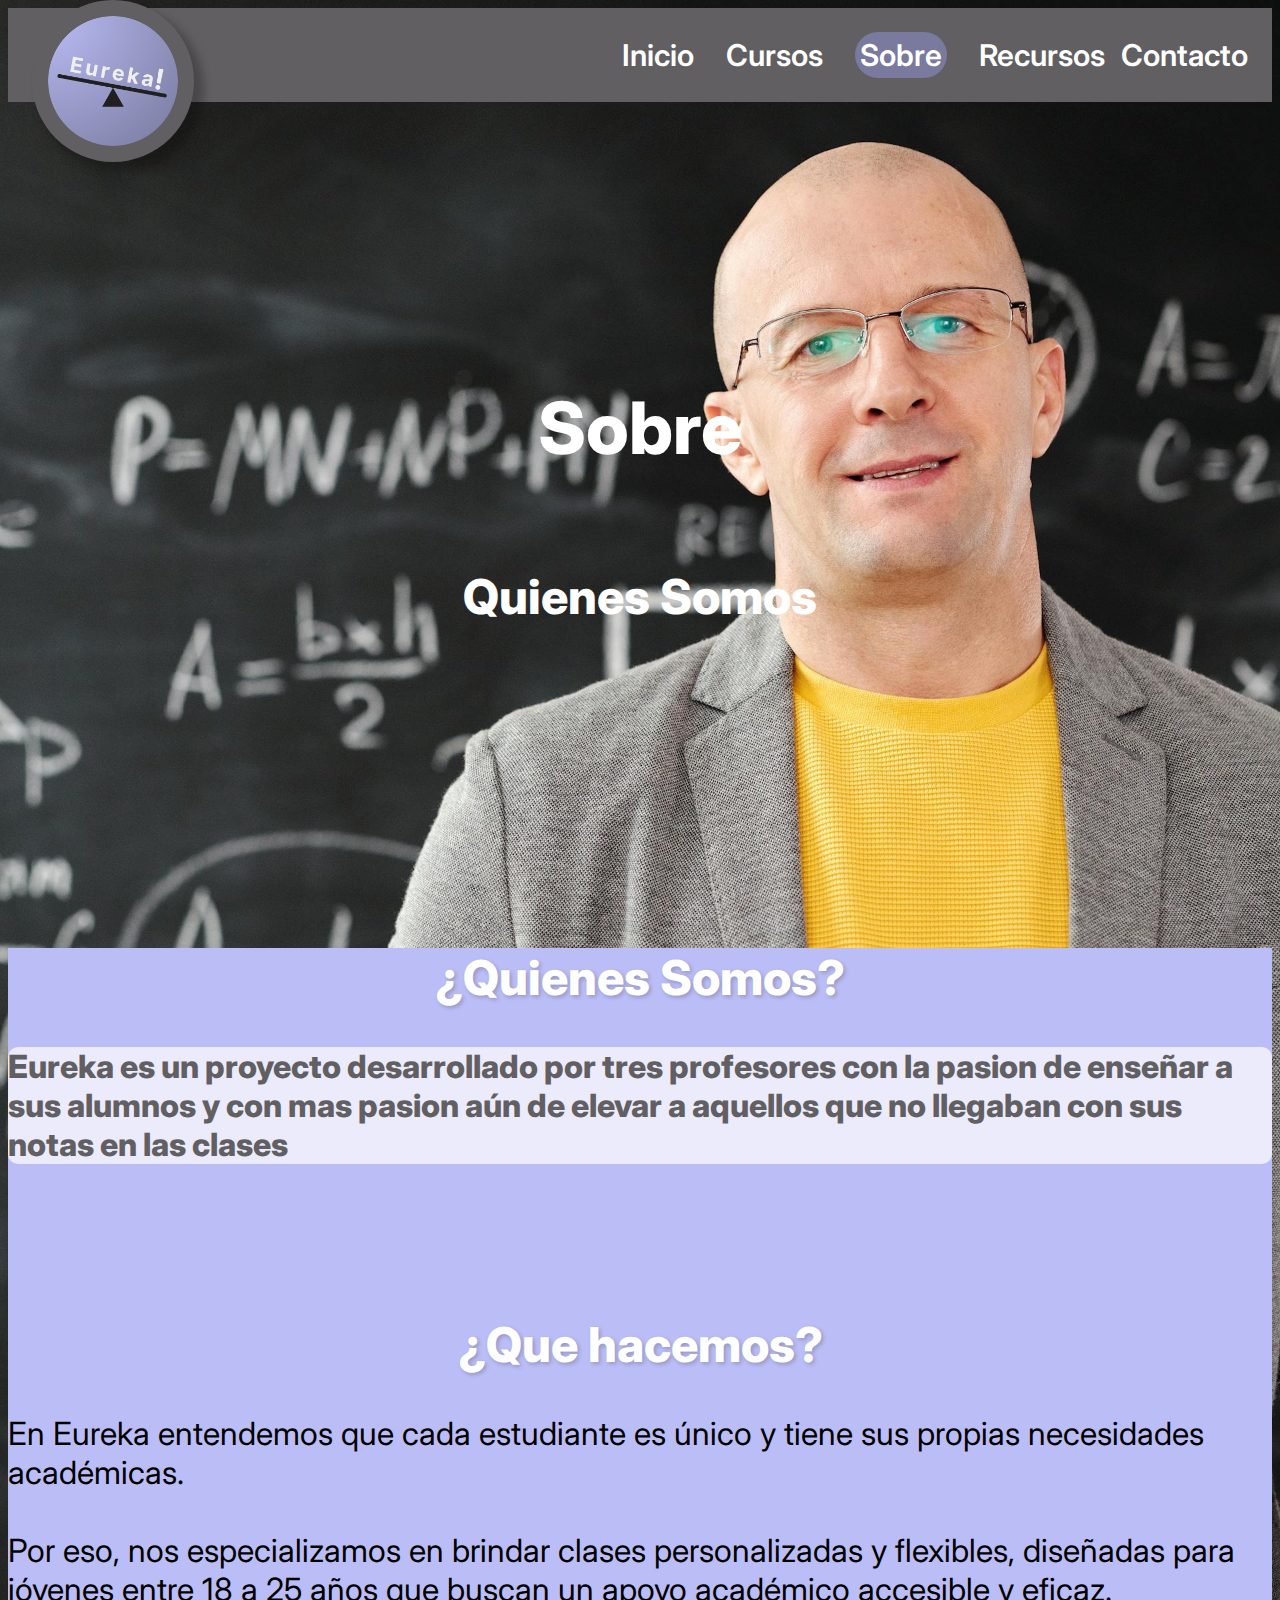
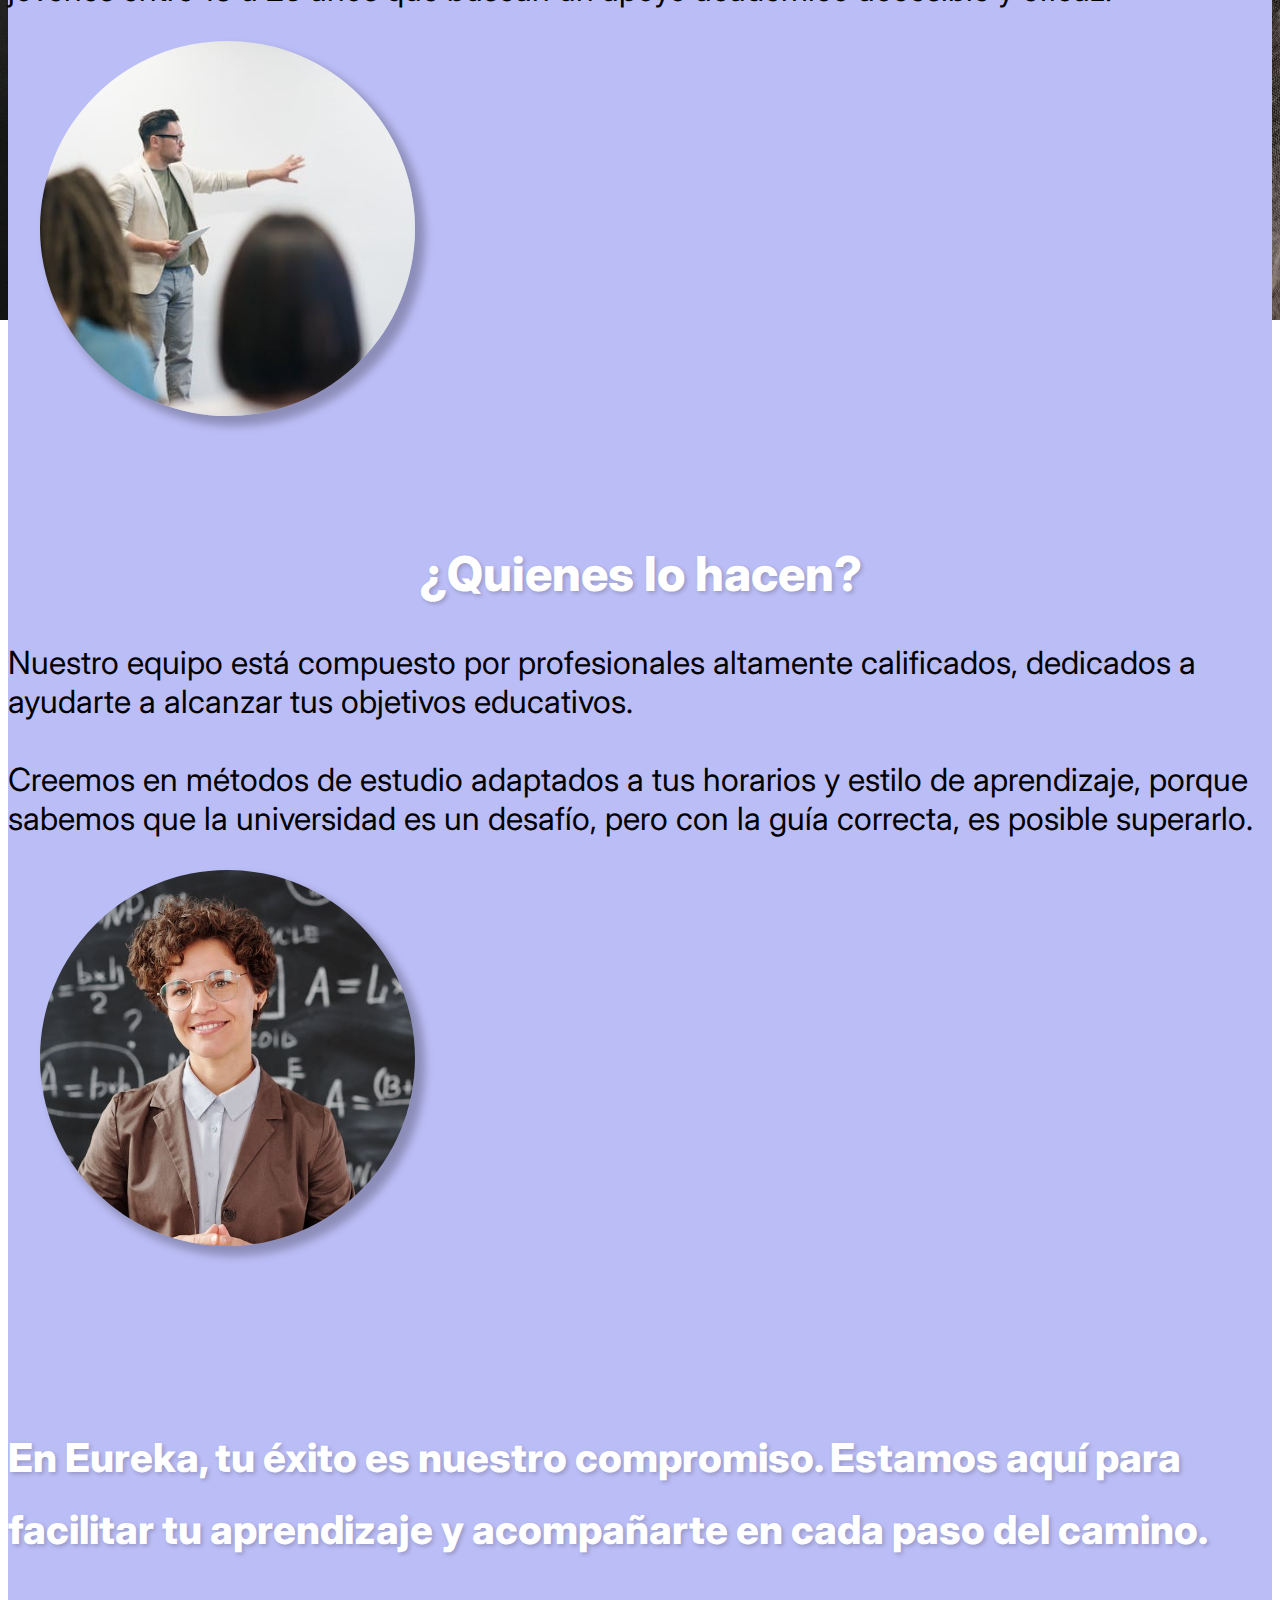
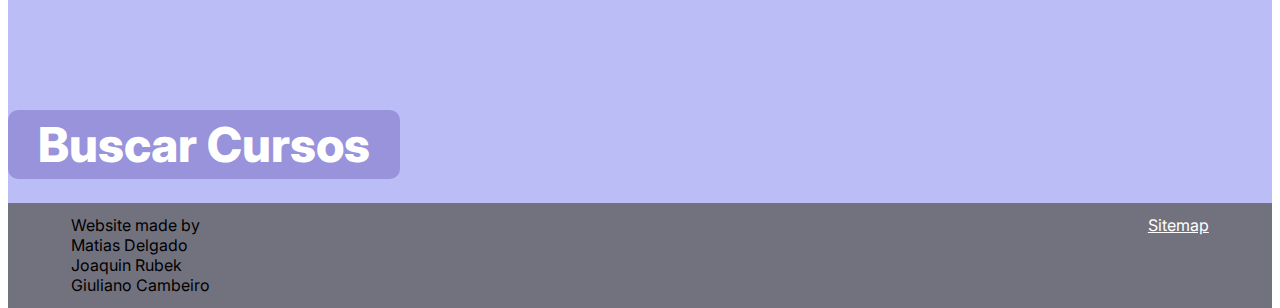
==== pages/about.html @ 0825bab8 "Agregando contenido a About" ====
<!DOCTYPE html>
<html lang="en">
  <head>
    <meta charset="UTF-8" />
    <meta name="viewport" content="width=device-width, initial-scale=1.0" />
    <link rel="icon" href="../assets/images/logo.ico" />
    <link rel="stylesheet" href="../styles/header.css" />
    <link rel="stylesheet" href="../styles/general.css" />
    <link rel="stylesheet" href="../styles/about.css" />
    <link rel="stylesheet" href="../styles/footer.css" />
    <title>Nosotros | Eureka!</title>
  </head>
  <body class="container-general">
    <hgroup class="main-flex">
      <header class="header-mobile">
        <div
          class="collapse header-broad-container"
          id="navbarToggleExternalContent"
        >
          <ul class="header--container">
            <li><a href="../index.html">Inicio</a></li>
            <li><a href="./courses_tutors.html">Cursos</a></li>
            <li><a href="">Sobre</a></li>
            <li><a href="./resources.html">Recursos</a></li>
            <li><a href="./faq_contact.html">Contacto</a></li>
          </ul>
        </div>
        <nav class="navbar navbar-dark">
          <div class="container-fluid header-collapsed-container">
            <button
              class="navbar-toggler"
              type="button"
              data-bs-toggle="collapse"
              data-bs-target="#navbarToggleExternalContent"
              aria-controls="navbarToggleExternalContent"
              aria-expanded="false"
              aria-label="Toggle navigation"
            >
              <span class="navbar-toggler-icon"></span>
            </button>
            <a href="../index.html"
              ><img src="../assets/images/logo.png" alt="logotipo de eureka"
            /></a>
          </div>
        </nav>
      </header>

      <header class="header-desktop">
        <nav class="header-desktop-container">
          <a href="../index.html"
            ><img src="../assets/images/logo.png" alt="logotipo de eureka"
          /></a>

          <ul class="header--container">
            <li><a href="../index.html">Inicio</a></li>
            <li><a href="./courses_tutors.html">Cursos</a></li>
            <li class="active-menu"><a>Sobre</a></li>
            <li><a href="./resources.html">Recursos</a></li>
            <li><a href="./faq_contact.html">Contacto</a></li>
          </ul>
        </nav>
      </header>

      <section>
        <article class="wordings-container">
          <h1>Sobre</h1>
          <h3>Quienes Somos</h3>
        </article>
      </section>
      <div></div>
    </hgroup>

    <main
      id="sobre"
      class="d-flex flex-column align-items-center background-color-primary p-5"
    >
      <section class="w-75">
        <h2 class="wordings-container-main my-4">¿Quienes Somos?</h2>
        <div class="box-color-white p-3 px-5">
          <p>
            Eureka es un proyecto desarrollado por tres profesores con la pasion
            de enseñar a sus alumnos y con mas pasion aún de elevar a aquellos
            que no llegaban con sus notas en las clases
          </p>
        </div>
      </section>
      <section class="w-75">
        <h2 class="wordings-container-main my-4">¿Que hacemos?</h2>
        <div class="d-flex align-items-center">
          <p>
            En Eureka entendemos que cada estudiante es único y tiene sus
            propias necesidades académicas.<br /><br />
            <!-- esto es mala practica pero me duele la cabeza -->
            Por eso, nos especializamos en brindar clases personalizadas y
            flexibles, diseñadas para jóvenes entre 18 a 25 años que buscan un
            apoyo académico accesible y eficaz.
          </p>
          <img
            src="../assets/images/about/about-1.jpg"
            alt="Profesor enseñando"
          />
        </div>
      </section>
      <section class="w-75">
        <h2 class="wordings-container-main mb-4">¿Quienes lo hacen?</h2>
        <div class="d-flex align-items-center flex-row-reverse">
          <p class="text-end">
            Nuestro equipo está compuesto por profesionales altamente
            calificados, dedicados a ayudarte a alcanzar tus objetivos
            educativos.<br /><br />Creemos en métodos de estudio adaptados a tus
            <!-- esto es mala practica pero me duele la cabeza -->
            horarios y estilo de aprendizaje, porque sabemos que la universidad
            es un desafío, pero con la guía correcta, es posible superarlo.
          </p>
          <img
            src="../assets/images/about/about-2.jpg"
            alt="Profesora sonriendo"
          />
        </div>
      </section>
      <section id="closing-remarks" class="w-75 my-5 text-center">
        <p>
          En Eureka, tu éxito es nuestro compromiso. Estamos aquí para facilitar
          tu aprendizaje y acompañarte en cada paso del camino.
        </p>
      </section>

      <button>Buscar Cursos</button>
    </main>

    <footer class="footer-color">
      <div>
        <p>Website made by</p>
        <p>Matias Delgado</p>
        <p>Joaquin Rubek</p>
        <p>Giuliano Cambeiro</p>
      </div>
      <a href="./sitemap.html">Sitemap</a>
    </footer>
    <link
      href="https://cdn.jsdelivr.net/npm/bootstrap@5.0.2/dist/css/bootstrap.min.css"
      rel="stylesheet"
      integrity="sha384-EVSTQN3/azprG1Anm3QDgpJLIm9Nao0Yz1ztcQTwFspd3yD65VohhpuuCOmLASjC"
      crossorigin="anonymous"
    />
    <script
      src="https://cdn.jsdelivr.net/npm/bootstrap@5.0.2/dist/js/bootstrap.bundle.min.js"
      integrity="sha384-MrcW6ZMFYlzcLA8Nl+NtUVF0sA7MsXsP1UyJoMp4YLEuNSfAP+JcXn/tWtIaxVXM"
      crossorigin="anonymous"
    ></script>
  </body>
</html>
---- styles/header.css ----
.header-mobile {
  width: 100%;
  background-color: #625f63;
}

.header-desktop {
  width: 100%;
  display: none;
  background-color: #625f63;
}

.header-collapsed-container {
  display: flex;
  flex-direction: row-reverse;
  padding: 0 !important;
  margin: 0 !important;
}

.header-collapsed-container img {
  width: clamp(80px, 10%, 140px);
  position: absolute;
  top: 0;
  left: 0;
  padding: 0.5rem;
  border-radius: 100%;
  background-color: #625f63;
}

.header-broad-container {
  background-color: #625f63;
  padding: 16px;
}

.header-broad-container ul {
  display: flex;
  flex-direction: column;
  text-decoration: none;
  font-weight: 600;
  font-size: 16px;
  list-style-type: none;
}

.header--container li {
  list-style-type: none;
  margin: 4px 0;
}

.header--container a {
  text-decoration: none;
  color: #fff;
}

.navbar {
  background-color: #625f63;
  padding: 0 !important;
}

.navbar-dark .navbar-toggler-icon {
  height: 50px;
}

.navbar-dark .navbar-toggler {
  border: none !important;
}

@media only screen and (min-width: 950px) {
  .header-mobile {
    display: none;
  }

  .header-desktop {
    display: flex;
  }

  .header-desktop-container {
    display: flex;
    flex-direction: row;
    justify-content: flex-end;
    width: 100%;
    padding: 1.5rem;
  }

  .header-desktop-container img {
    width: clamp(130px, 10%, 140px);
    position: absolute;
    top: 0;
    left: 0;
    padding: 1rem;
    border-radius: 100%;
    background-color: #625f63;
  }

  .header--container {
    display: flex;
    flex-direction: row;
    font-size: 30px;
    align-items: center;
    padding: 0;
    margin: 0;
  }

  .header--container li {
    margin: 0 16px;
    font-weight: 600;
  }
  .header--container li:last-child {
    margin: 0;
  }

  .active-menu {
    background-color: #797a9e;
    padding: 5px;
    border-radius: 50px;
  }
}
---- styles/general.css ----
@font-face {
  font-family: "Inter";
  src: url(../assets/fonts/inter-variable.ttf);
}
@font-face {
  font-family: "Inter";
  font-style: italic;
  src: url(../assets/fonts/inter-italic-variable.ttf);
}
@font-face {
  font-family: "Inter Tight";
  src: url(../assets/fonts/interTight-variable.ttf);
}
@font-face {
  font-family: "Inter Tight";
  font-style: italic;
  src: url(../assets/fonts/interTight-italic-variable.ttf);
}

* {
  font-family: "Inter" !important;
}

.background-color-primary {
  background-color: #bbbdf6;
}

.main-flex {
  display: flex;
  flex-direction: column;
  align-items: center;
  height: 100vh;
  justify-content: space-between;
}

.container-general {
  height: 100vh;
  background-size: cover;
  background-position: center;
  background-repeat: no-repeat;
}

.container-flex {
  display: flex;
  flex-direction: column;
  justify-content: center;
  align-items: center;
}

.container-flex-padded {
  display: flex;
  flex-direction: column;
  padding: 3% 5%;
}
.flex-center {
  align-self: center;
}

.wordings-container,
.wordings-container-main {
  color: #fff;
  display: flex;
  flex-direction: column;
  justify-content: center;
  align-items: center;
  font-weight: 800 !important;
}

.wordings-container-main {
  text-shadow: 2px 2px 4px rgba(0, 0, 0, 0.2);
}

.wordings-container h1 {
  font-weight: 800;
  font-size: 72px;
}

.wordings-container h3 {
  text-align: center;
  font-weight: 800;
  font-size: 48px;
}
---- styles/about.css ----
body {
  font-family: "Inter";
}

#sobre {
  font-size: 2rem;
}
#sobre .wordings-container-main {
  font-size: 3rem;
}

.container-general {
  background-image: url(../assets/images/about.jpg);
  background-position: inherit;
}

.box-color-white {
  color: #625f63;
  background-color: #ebebfc;
  border-radius: 10px;
  font-weight: 800;
}

img {
  width: 375px;
  margin: 0 2rem;
  border-radius: 1000px;
  box-shadow: inset 20px 20px 30px 10px rgba(255, 255, 255, 0.2);
  box-shadow: 8px 8px 8px 2px rgba(0, 0, 0, 0.25);
}

#closing-remarks {
  color: #fff;
  padding-top: 3rem;
  font-size: 2.5rem;
  line-height: 1.8;
  font-weight: 800;
  text-shadow: 2px 2px 4px rgba(0, 0, 0, 0.2);
}

#sobre button {
  margin: 24px 0px;
  font-weight: 800;
  padding: 5%;
  background-color: #9893da;
  border: none;
  font-size: 48px;
  padding: 5px 30px;
  color: #fff;
  border-radius: 10px;
}

main section {
  padding-bottom: 5rem;
}
---- styles/footer.css ----
footer {
  display: flex;
  position: static;
  padding: 1% 5%;
  justify-content: space-between;
  bottom: 0;
}

footer p {
  margin: 0;
  padding: 0;
}

footer a {
  color: #fff;
}

.footer-color {
  background-color: #72727e;
}
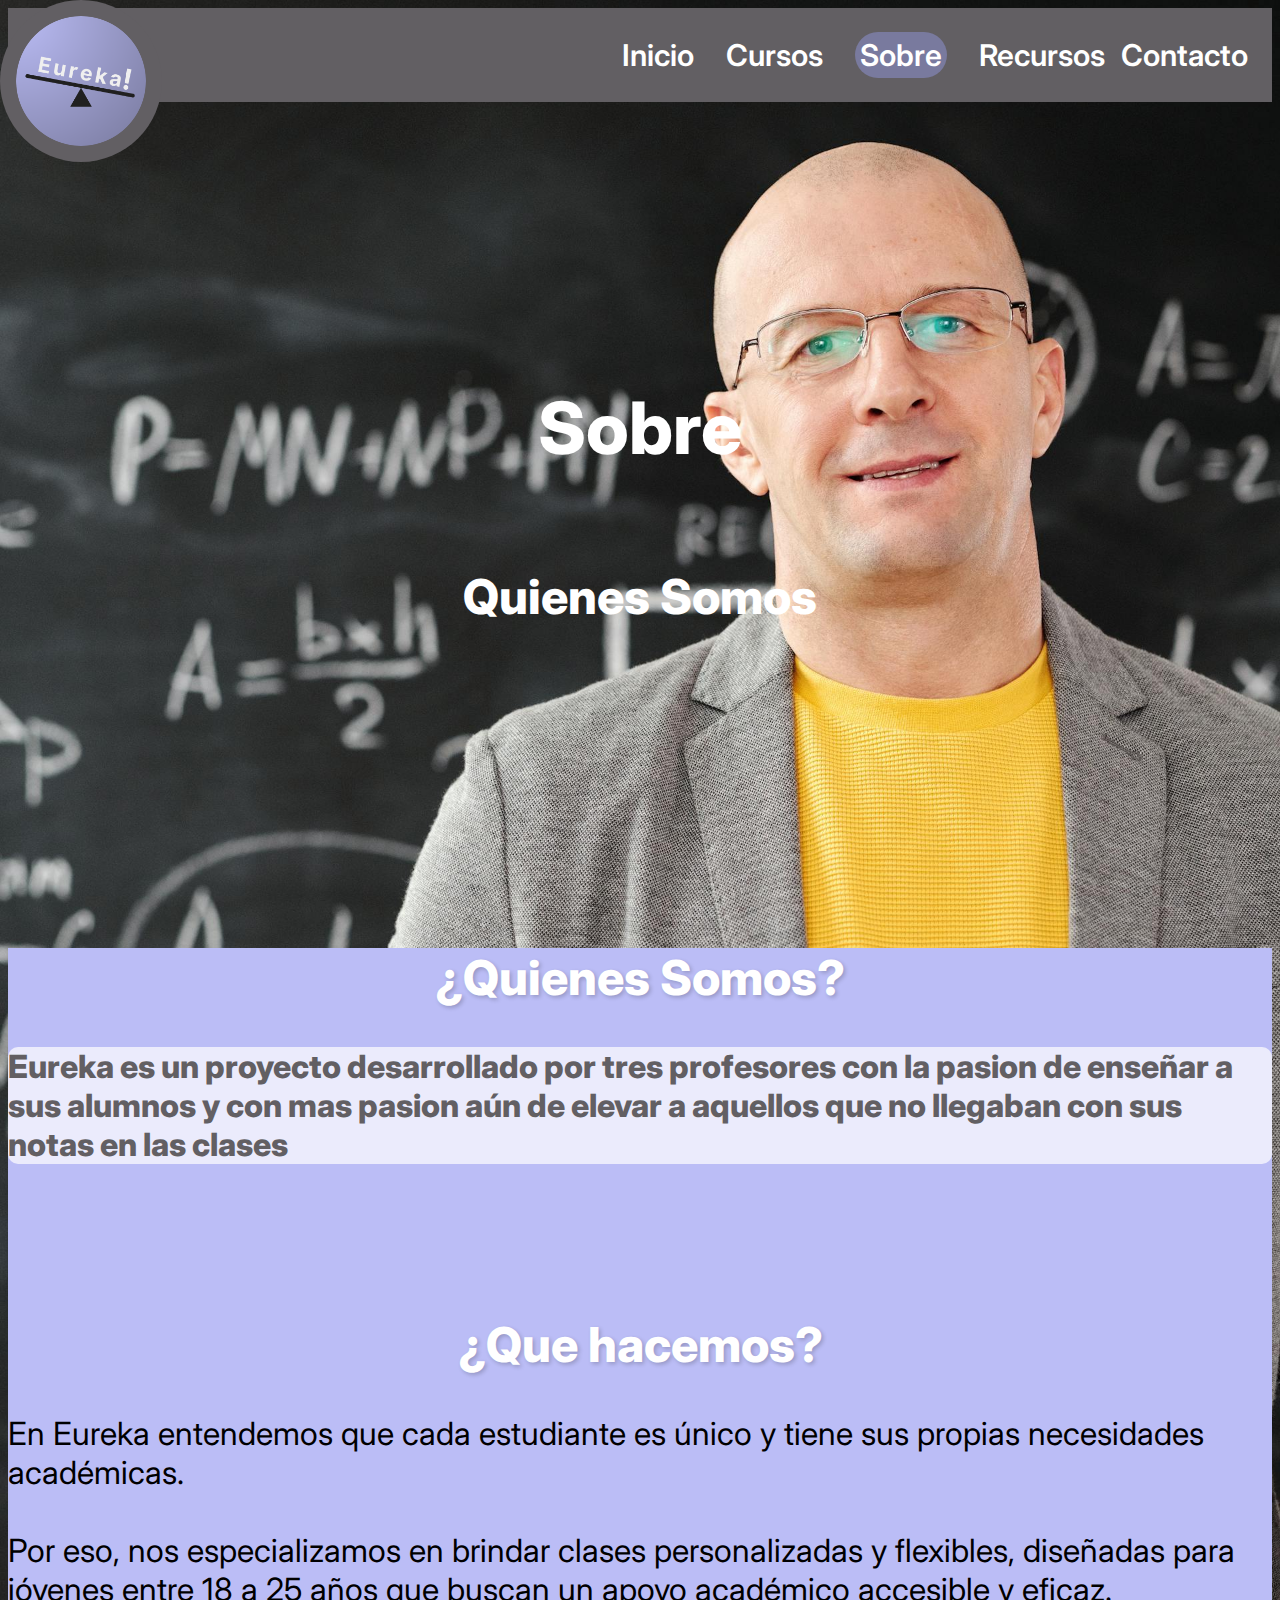
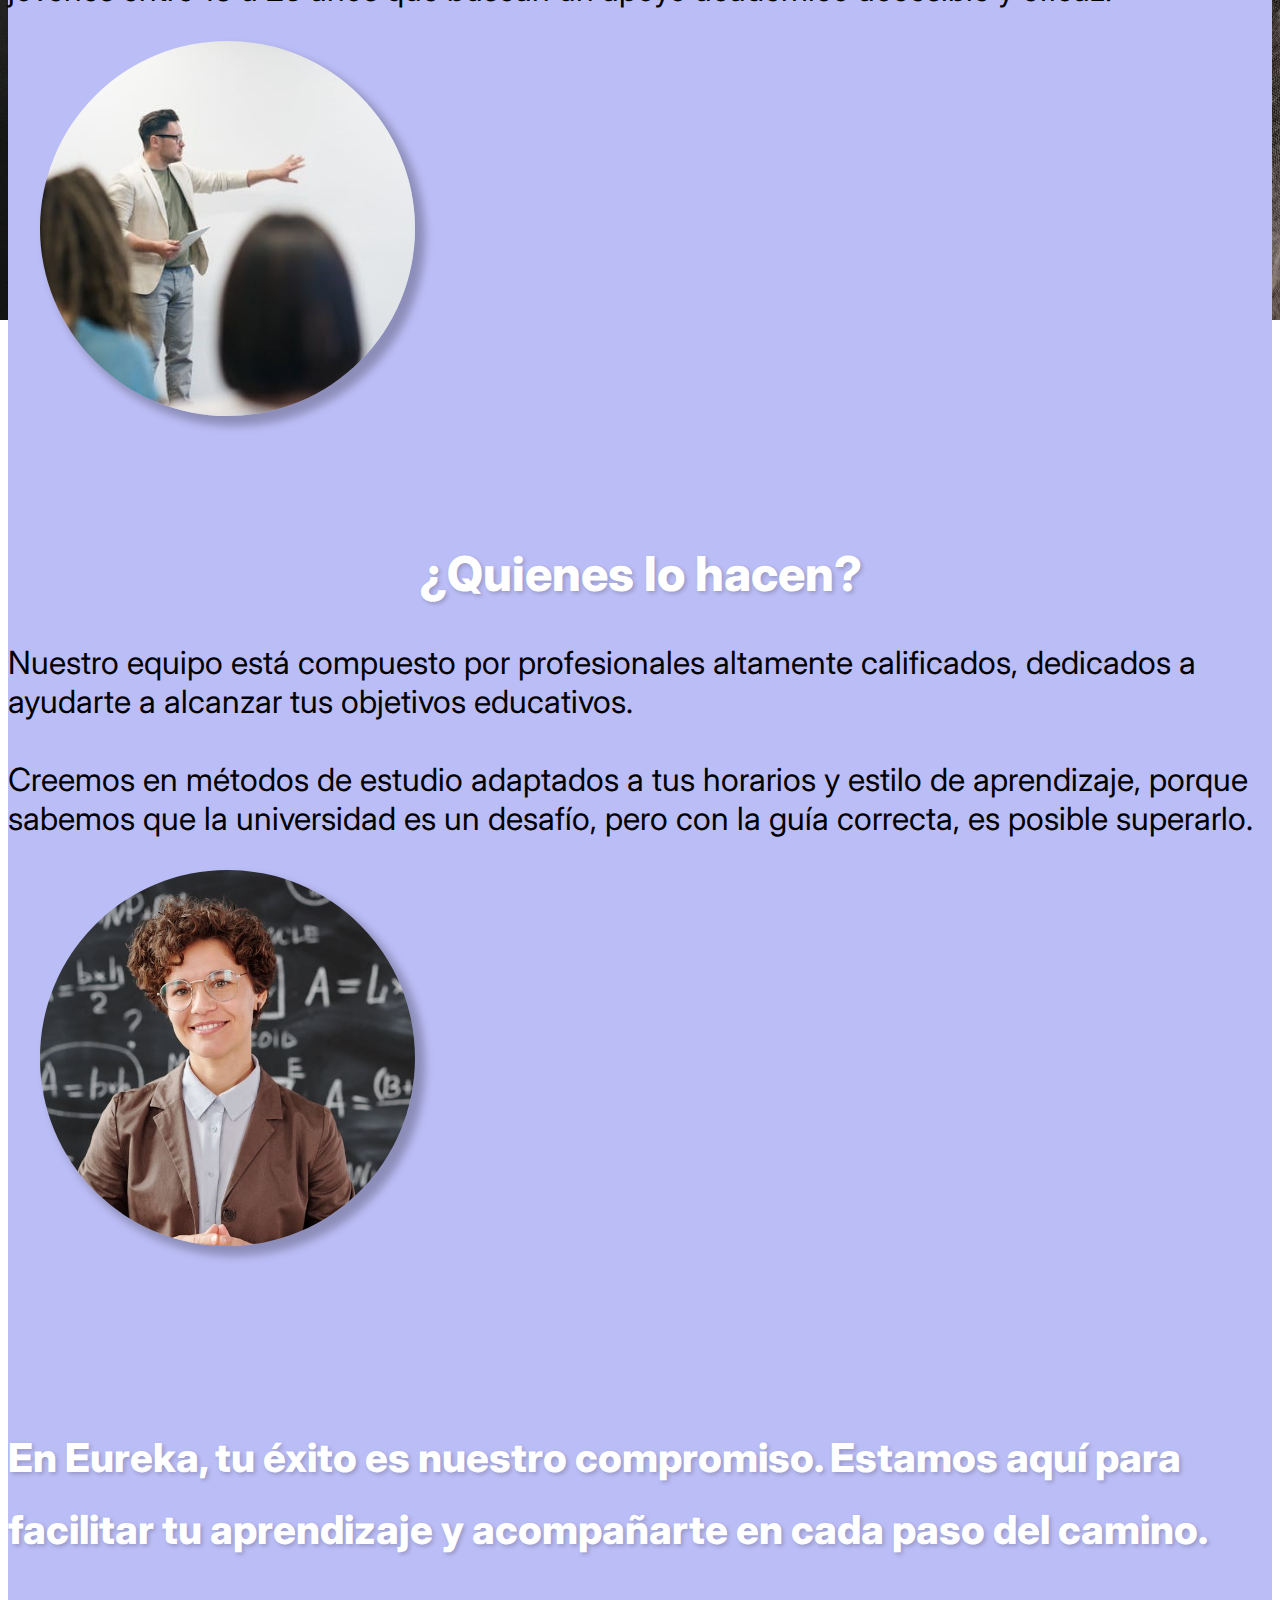
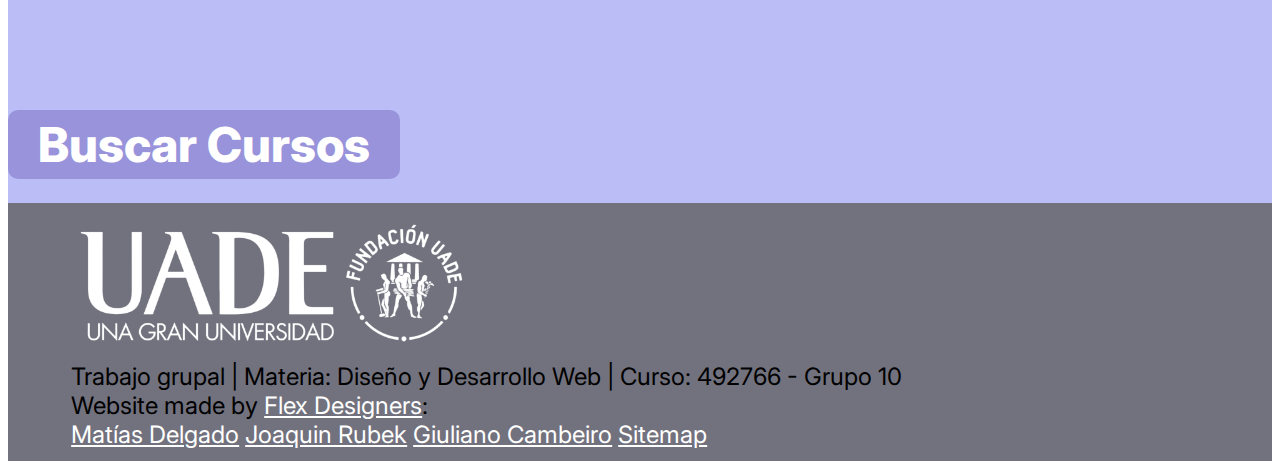
==== commit 237bd8a9: "Creando footer nuevo" ====
--- a/pages/about.html
+++ b/pages/about.html
@@ -129,14 +129,42 @@
     </main>
 
     <footer class="footer-color">
-      <div>
-        <p>Website made by</p>
-        <p>Matias Delgado</p>
-        <p>Joaquin Rubek</p>
-        <p>Giuliano Cambeiro</p>
+      <div class="w-100">
+        <div class="d-flex justify-content-between">
+          <img
+            src="../assets/images/logo-uade.png"
+            alt="Logo de Universidad Argentina de la Empresa"
+          />
+          <p>
+            Trabajo grupal | Materia: Diseño y Desarrollo Web | Curso: 492766 -
+            Grupo 10
+          </p>
+        </div>
+        <div class="d-flex justify-content-between">
+          <p>
+            Website made by
+            <a
+              href="https://mdelgadouade.github.io/DyDWeb_grupo10_servicios-profesionales/"
+              target="_blank"
+              >Flex Designers</a
+            >:
+          </p>
+          <a
+            href="https://mdelgadouade.github.io/SitioPortfolio/"
+            target="_blank"
+            >Matías Delgado</a
+          >
+          <a href="https://joacoru.github.io/tpo2/" target="_blank"
+            >Joaquin Rubek</a
+          >
+          <a href="https://giuliano-camb.github.io/Portfolio--/" target="_blank"
+            >Giuliano Cambeiro</a
+          >
+          <a href="./sitemap.html">Sitemap</a>
+        </div>
       </div>
-      <a href="./sitemap.html">Sitemap</a>
     </footer>
+
     <link
       href="https://cdn.jsdelivr.net/npm/bootstrap@5.0.2/dist/css/bootstrap.min.css"
       rel="stylesheet"
--- a/styles/about.css
+++ b/styles/about.css
@@ -21,7 +21,7 @@
   font-weight: 800;
 }
 
-img {
+#sobre img {
   width: 375px;
   margin: 0 2rem;
   border-radius: 1000px;
--- a/styles/footer.css
+++ b/styles/footer.css
@@ -1,11 +1,14 @@
 footer {
+  font-size: 1.5rem;
   display: flex;
   position: static;
   padding: 1% 5%;
   justify-content: space-between;
   bottom: 0;
 }
-
+footer img {
+  width: 400px;
+}
 footer p {
   margin: 0;
   padding: 0;
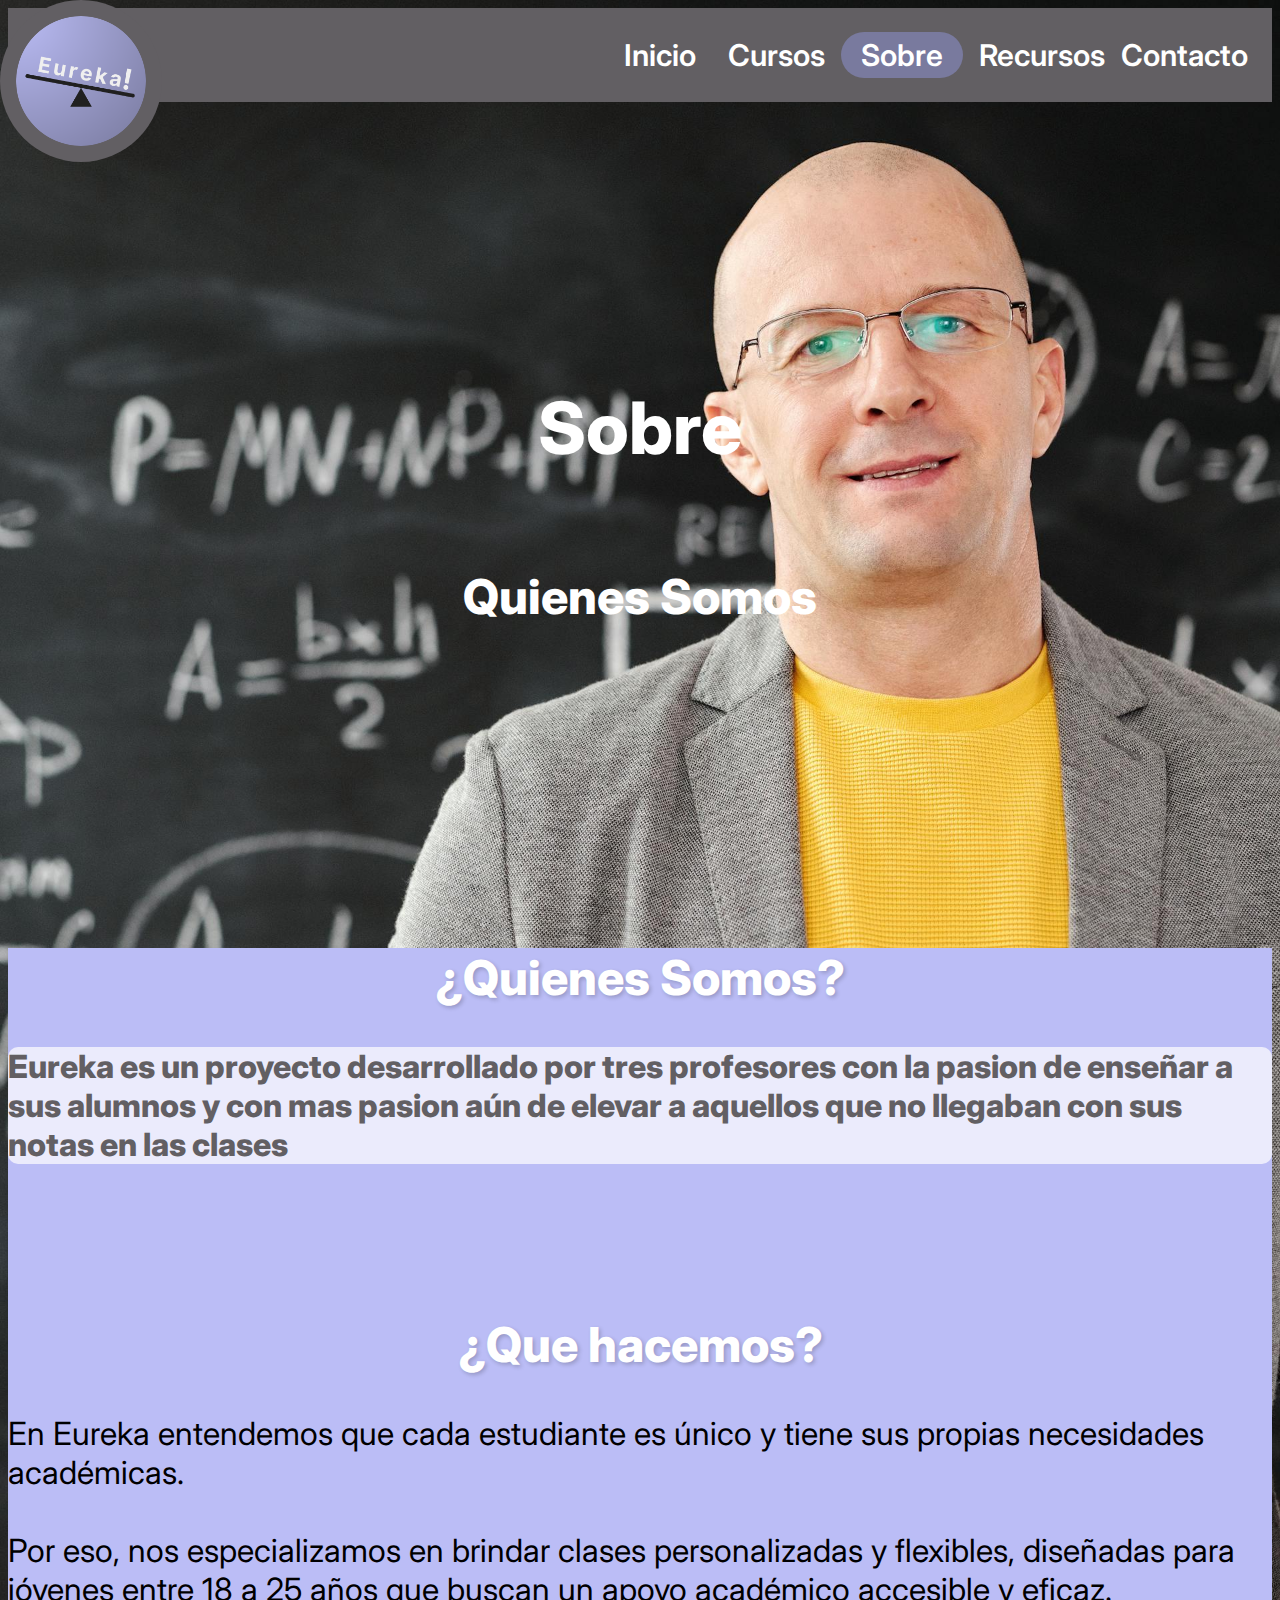
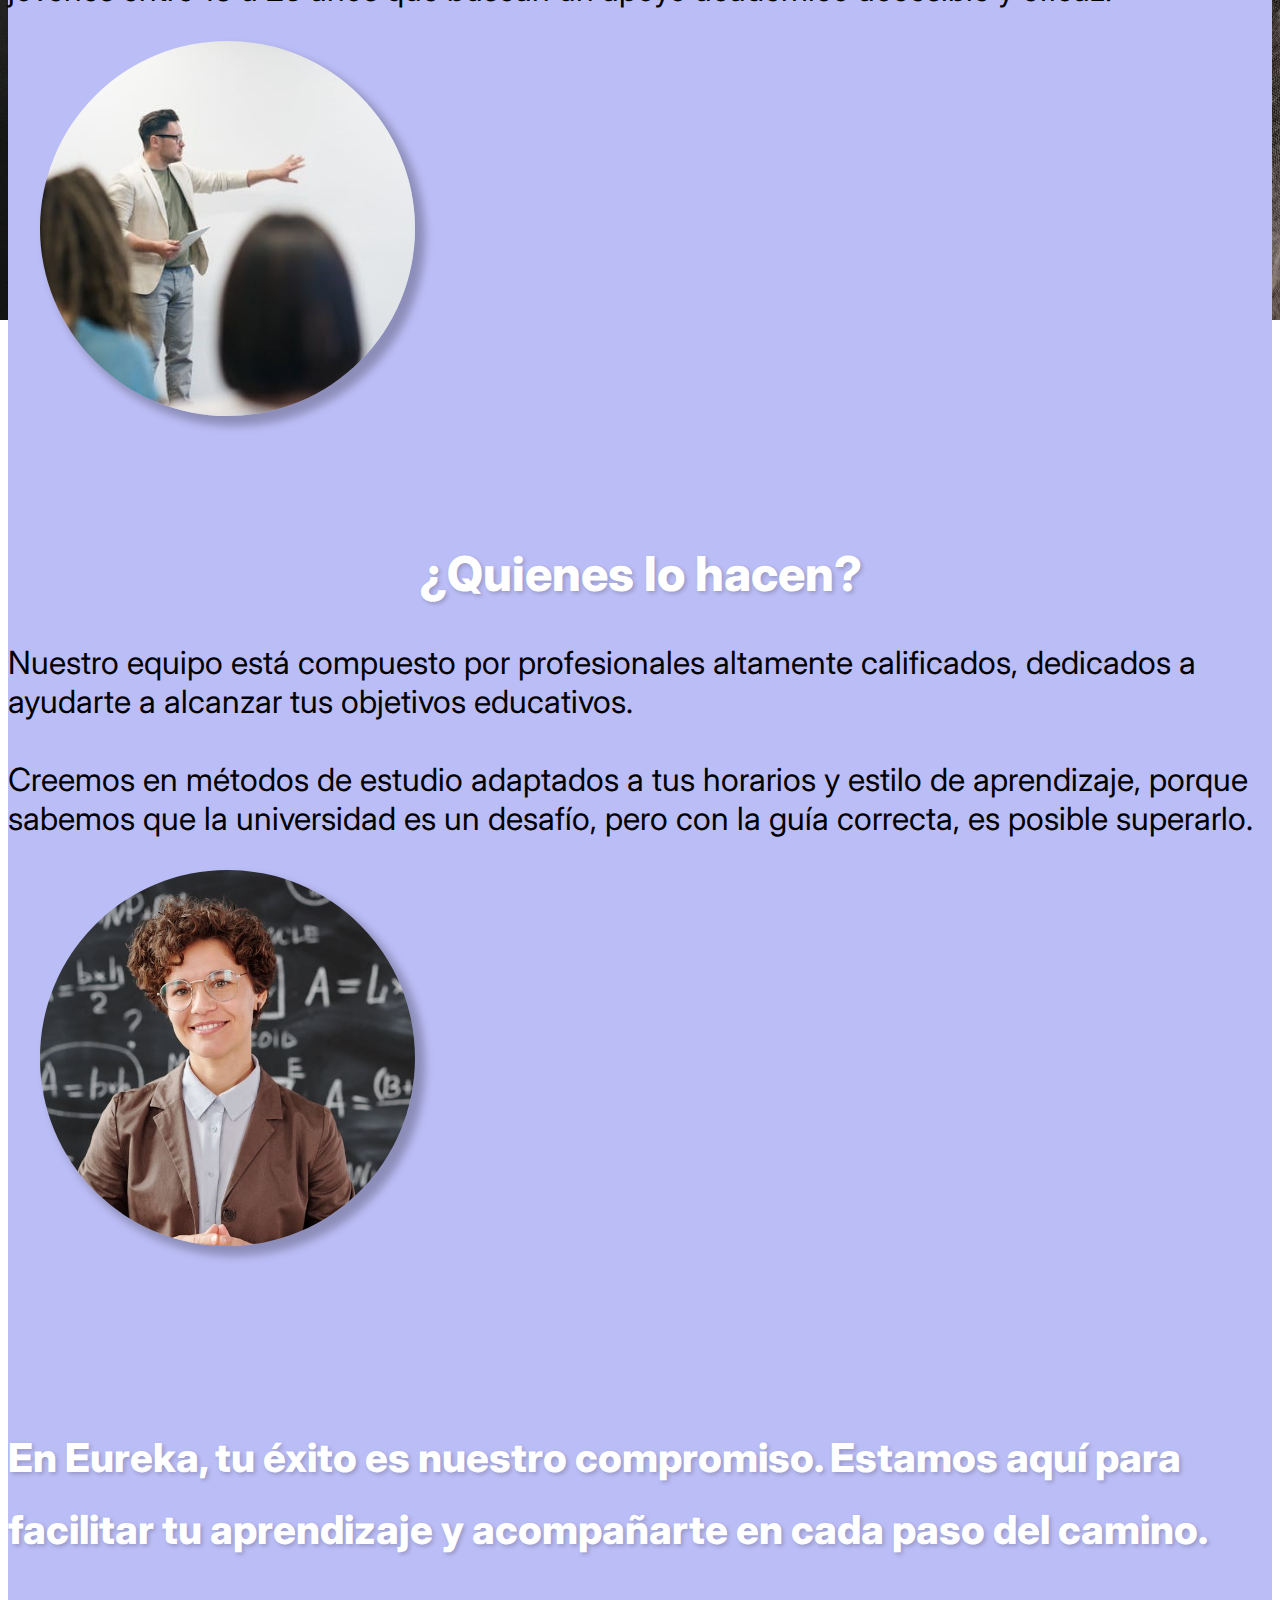
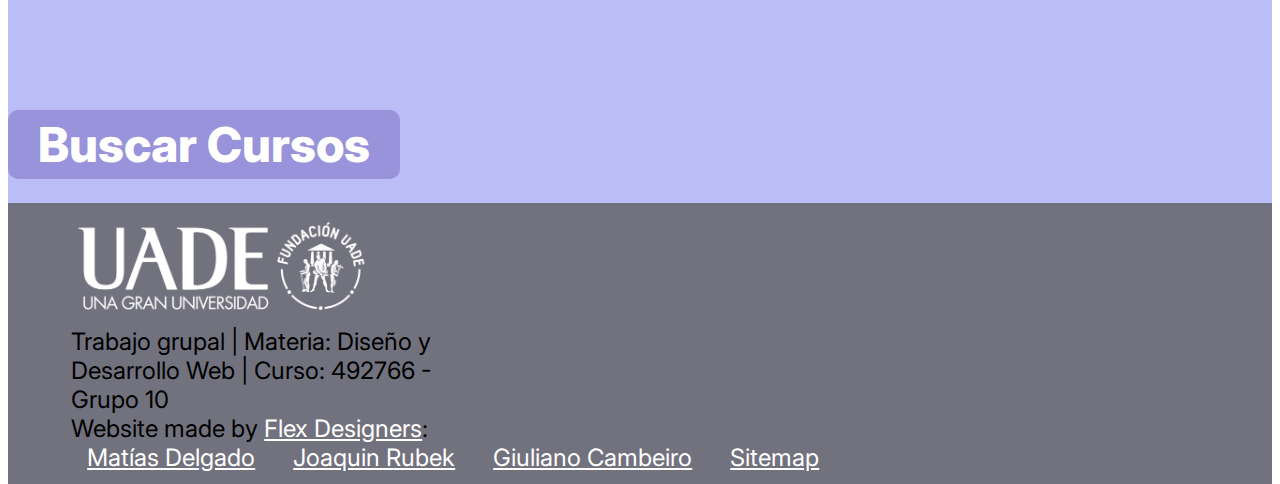
==== commit 1d6b7139: "Modificado los footer para que sean responsive, modificado index para mejorar responsiveness, ajusta" ====
--- a/pages/about.html
+++ b/pages/about.html
@@ -130,7 +130,7 @@
 
     <footer class="footer-color">
       <div class="w-100">
-        <div class="d-flex justify-content-between">
+        <div class="d-flex flex-wrap justify-content-between">
           <img
             src="../assets/images/logo-uade.png"
             alt="Logo de Universidad Argentina de la Empresa"
@@ -140,7 +140,7 @@
             Grupo 10
           </p>
         </div>
-        <div class="d-flex justify-content-between">
+        <div class="d-flex flex-wrap justify-content-between">
           <p>
             Website made by
             <a
--- a/styles/header.css
+++ b/styles/header.css
@@ -47,7 +47,7 @@
 
 .header--container a {
   text-decoration: none;
-  color: #fff;
+  color: #fff !important;
 }
 
 .navbar {
@@ -107,9 +107,10 @@
     margin: 0;
   }
 
-  .active-menu {
+  li.active-menu {
+    margin: 0;
     background-color: #797a9e;
-    padding: 5px;
+    padding: 5px 20px;
     border-radius: 50px;
   }
 }
--- a/styles/footer.css
+++ b/styles/footer.css
@@ -1,5 +1,5 @@
 footer {
-  font-size: 1.5rem;
+  font-size: 1rem;
   display: flex;
   position: static;
   padding: 1% 5%;
@@ -7,17 +7,60 @@
   bottom: 0;
 }
 footer img {
-  width: 400px;
+  margin-right: 1rem;
+  width: 45%;
 }
 footer p {
   margin: 0;
   padding: 0;
 }
 
+footer img + p {
+  width: 50%;
+  font-size: 0.8rem;
+}
+
 footer a {
+  margin: 0 1rem;
   color: #fff;
+}
+
+footer p > a {
+  margin: 0;
 }
 
 .footer-color {
   background-color: #72727e;
 }
+
+@media only screen and (min-width: 730px) {
+  footer img {
+    width: 35%;
+  }
+  footer p {
+    font-size: 1rem;
+  }
+}
+
+@media only screen and (min-width: 970px) {
+  footer {
+    font-size: 1.2rem;
+  }
+  footer img + p,
+  footer p {
+    font-size: 1.2rem;
+  }
+}
+
+@media only screen and (min-width: 1200px) {
+  footer {
+    font-size: 1.5rem;
+  }
+  footer img + p,
+  footer p {
+    font-size: 1.5rem;
+  }
+  footer img {
+    width: 300px;
+  }
+}
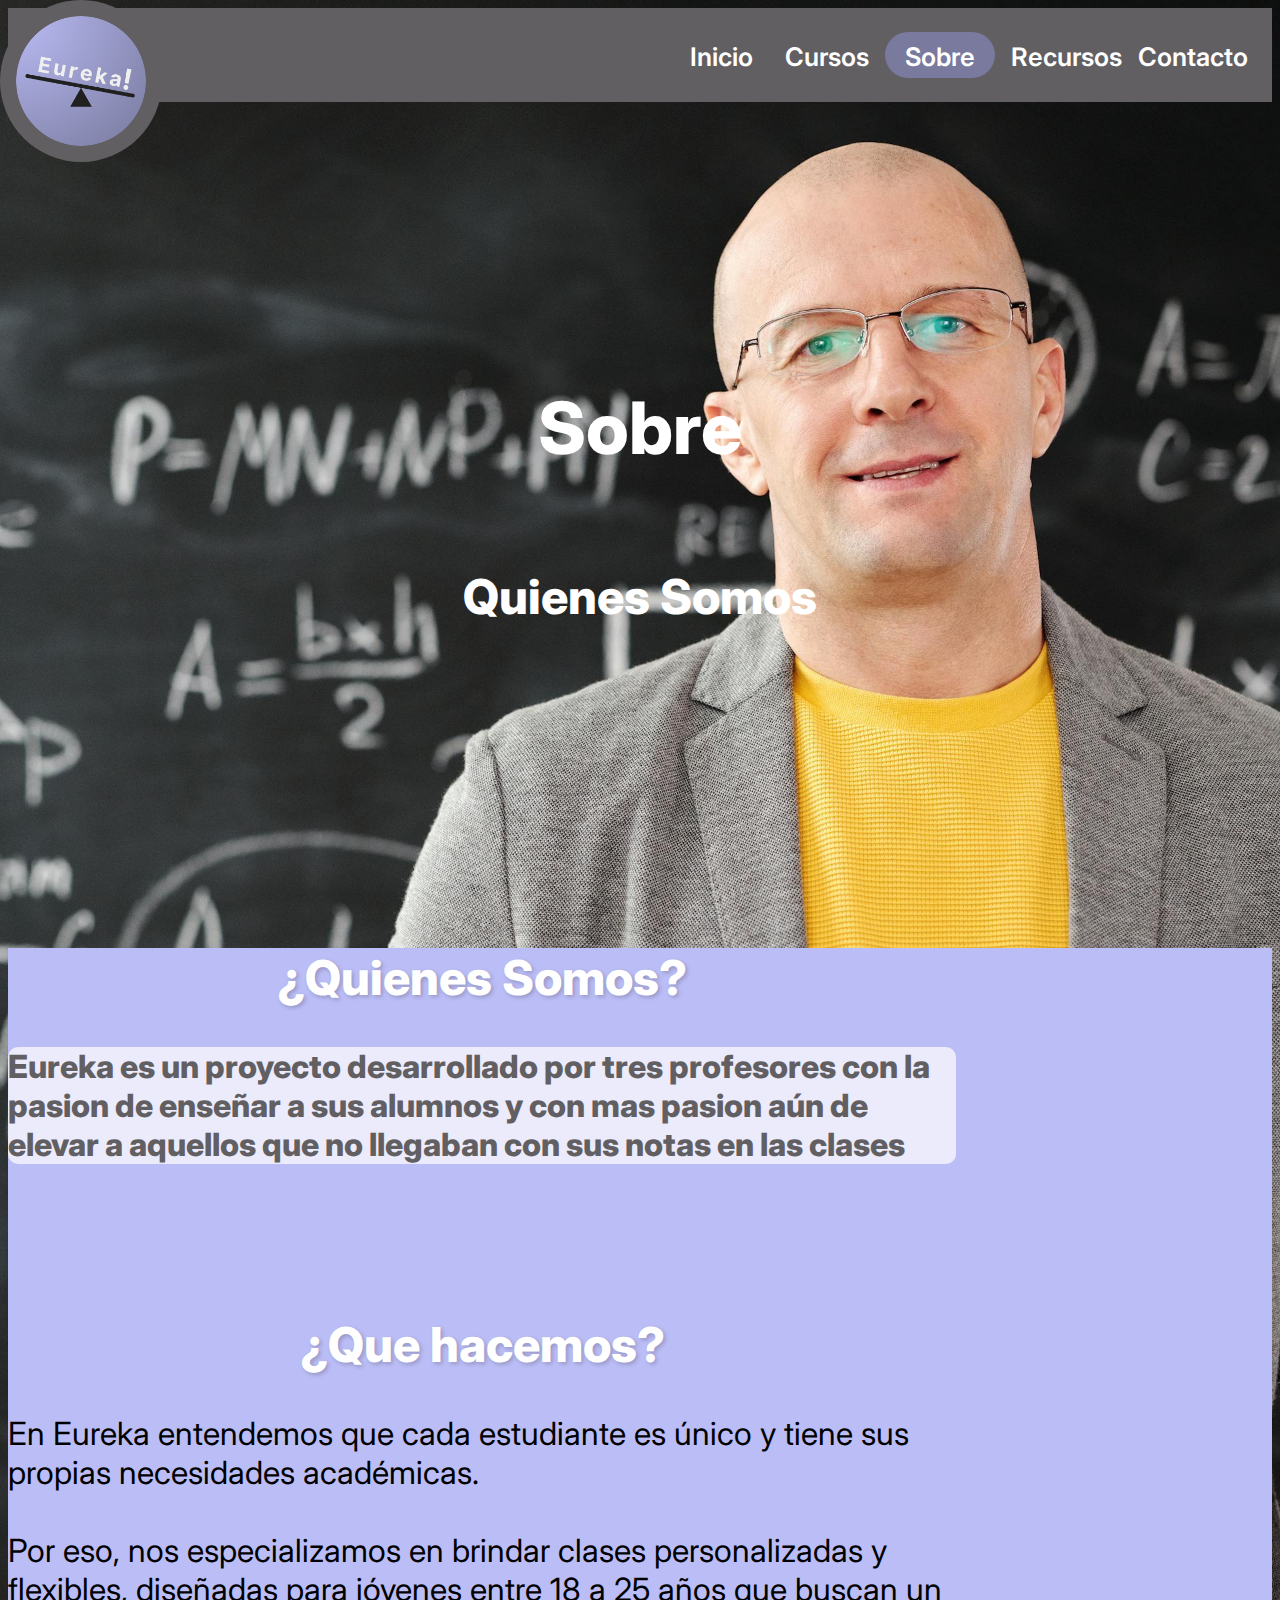
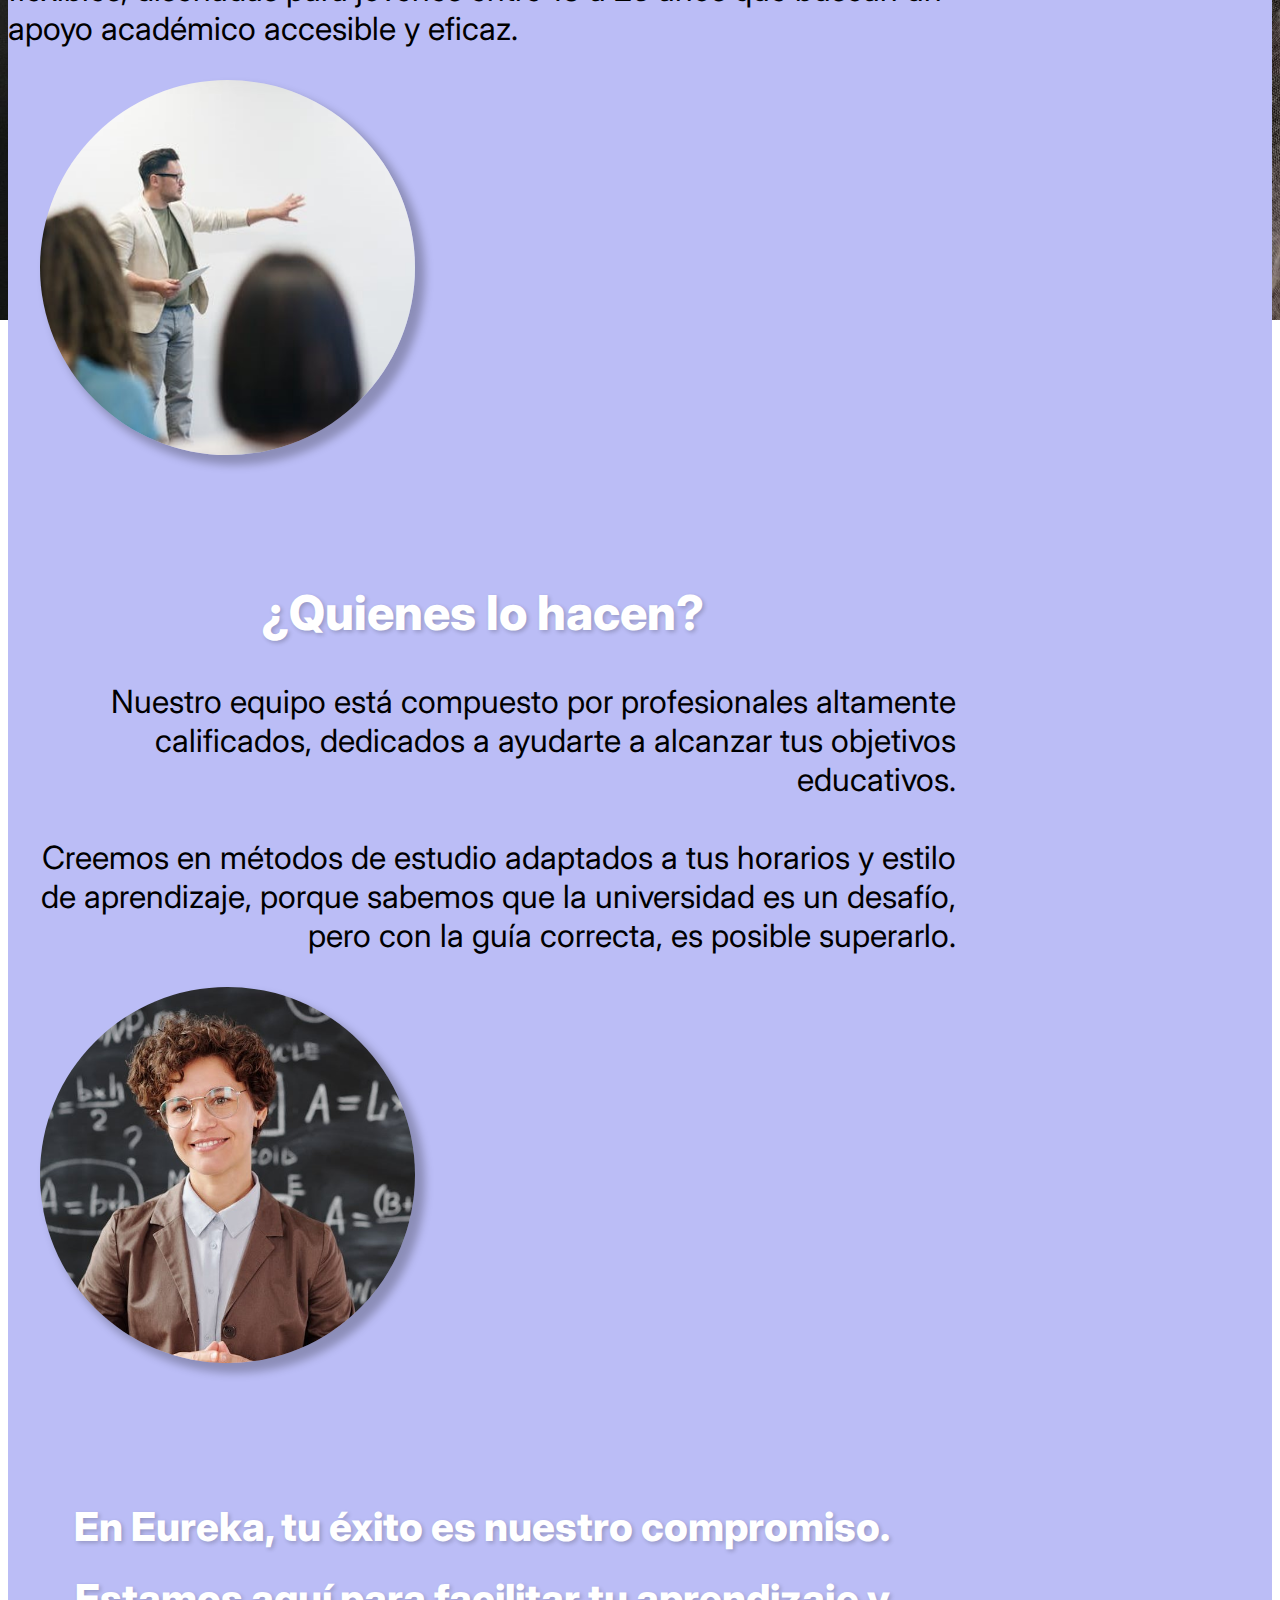
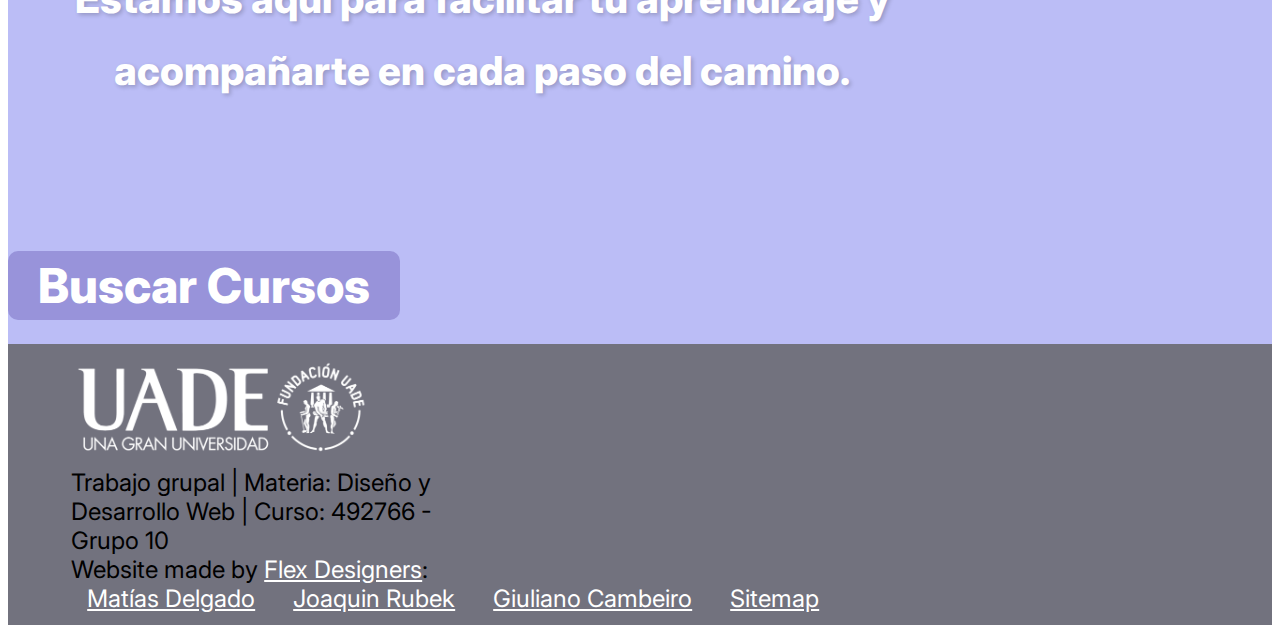
==== commit 762aa0b0: "haciendo about responsive" ====
--- a/pages/about.html
+++ b/pages/about.html
@@ -72,9 +72,9 @@
 
     <main
       id="sobre"
-      class="d-flex flex-column align-items-center background-color-primary p-5"
+      class="d-flex flex-column align-items-center background-color-primary py-5"
     >
-      <section class="w-75">
+      <section>
         <h2 class="wordings-container-main my-4">¿Quienes Somos?</h2>
         <div class="box-color-white p-3 px-5">
           <p>
@@ -84,9 +84,9 @@
           </p>
         </div>
       </section>
-      <section class="w-75">
+      <section>
         <h2 class="wordings-container-main my-4">¿Que hacemos?</h2>
-        <div class="d-flex align-items-center">
+        <div class="d-flex flex-column align-items-center">
           <p>
             En Eureka entendemos que cada estudiante es único y tiene sus
             propias necesidades académicas.<br /><br />
@@ -101,10 +101,10 @@
           />
         </div>
       </section>
-      <section class="w-75">
+      <section>
         <h2 class="wordings-container-main mb-4">¿Quienes lo hacen?</h2>
-        <div class="d-flex align-items-center flex-row-reverse">
-          <p class="text-end">
+        <div class="d-flex flex-column align-items-center change-direction">
+          <p>
             Nuestro equipo está compuesto por profesionales altamente
             calificados, dedicados a ayudarte a alcanzar tus objetivos
             educativos.<br /><br />Creemos en métodos de estudio adaptados a tus
--- a/styles/header.css
+++ b/styles/header.css
@@ -46,6 +46,7 @@
 }
 
 .header--container a {
+  font-size: 1.6rem;
   text-decoration: none;
   color: #fff !important;
 }
--- a/styles/about.css
+++ b/styles/about.css
@@ -3,10 +3,10 @@
 }
 
 #sobre {
-  font-size: 2rem;
+  font-size: 1.6rem;
 }
 #sobre .wordings-container-main {
-  font-size: 3rem;
+  font-size: 2.6rem;
 }
 
 .container-general {
@@ -17,7 +17,6 @@
 .box-color-white {
   color: #625f63;
   background-color: #ebebfc;
-  border-radius: 10px;
   font-weight: 800;
 }
 
@@ -31,11 +30,14 @@
 
 #closing-remarks {
   color: #fff;
-  padding-top: 3rem;
-  font-size: 2.5rem;
+  font-size: 2rem;
   line-height: 1.8;
   font-weight: 800;
   text-shadow: 2px 2px 4px rgba(0, 0, 0, 0.2);
+}
+
+#closing-remarks p {
+  text-align: center;
 }
 
 #sobre button {
@@ -44,7 +46,7 @@
   padding: 5%;
   background-color: #9893da;
   border: none;
-  font-size: 48px;
+  font-size: 2.5rem;
   padding: 5px 30px;
   color: #fff;
   border-radius: 10px;
@@ -53,3 +55,51 @@
 main section {
   padding-bottom: 5rem;
 }
+
+main section p {
+  text-align: center;
+  padding: 5%;
+}
+
+@media only screen and (min-width: 720px) {
+  #closing-remarks {
+    font-size: 2.3rem;
+  }
+}
+
+@media only screen and (min-width: 1100px) {
+  #sobre {
+    font-size: 2rem;
+  }
+  #sobre .wordings-container-main {
+    font-size: 3rem;
+  }
+  #closing-remarks {
+    font-size: 2.5rem;
+  }
+
+  #sobre button {
+    font-size: 3rem;
+  }
+  main section p {
+    text-align: initial;
+    padding: 0;
+  }
+
+  main > section {
+    width: 75%;
+  }
+
+  .box-color-white {
+    border-radius: 10px;
+  }
+  section div.d-flex {
+    flex-direction: row !important;
+  }
+  section div.change-direction {
+    flex-direction: row-reverse !important;
+  }
+  .change-direction p {
+    text-align: right;
+  }
+}
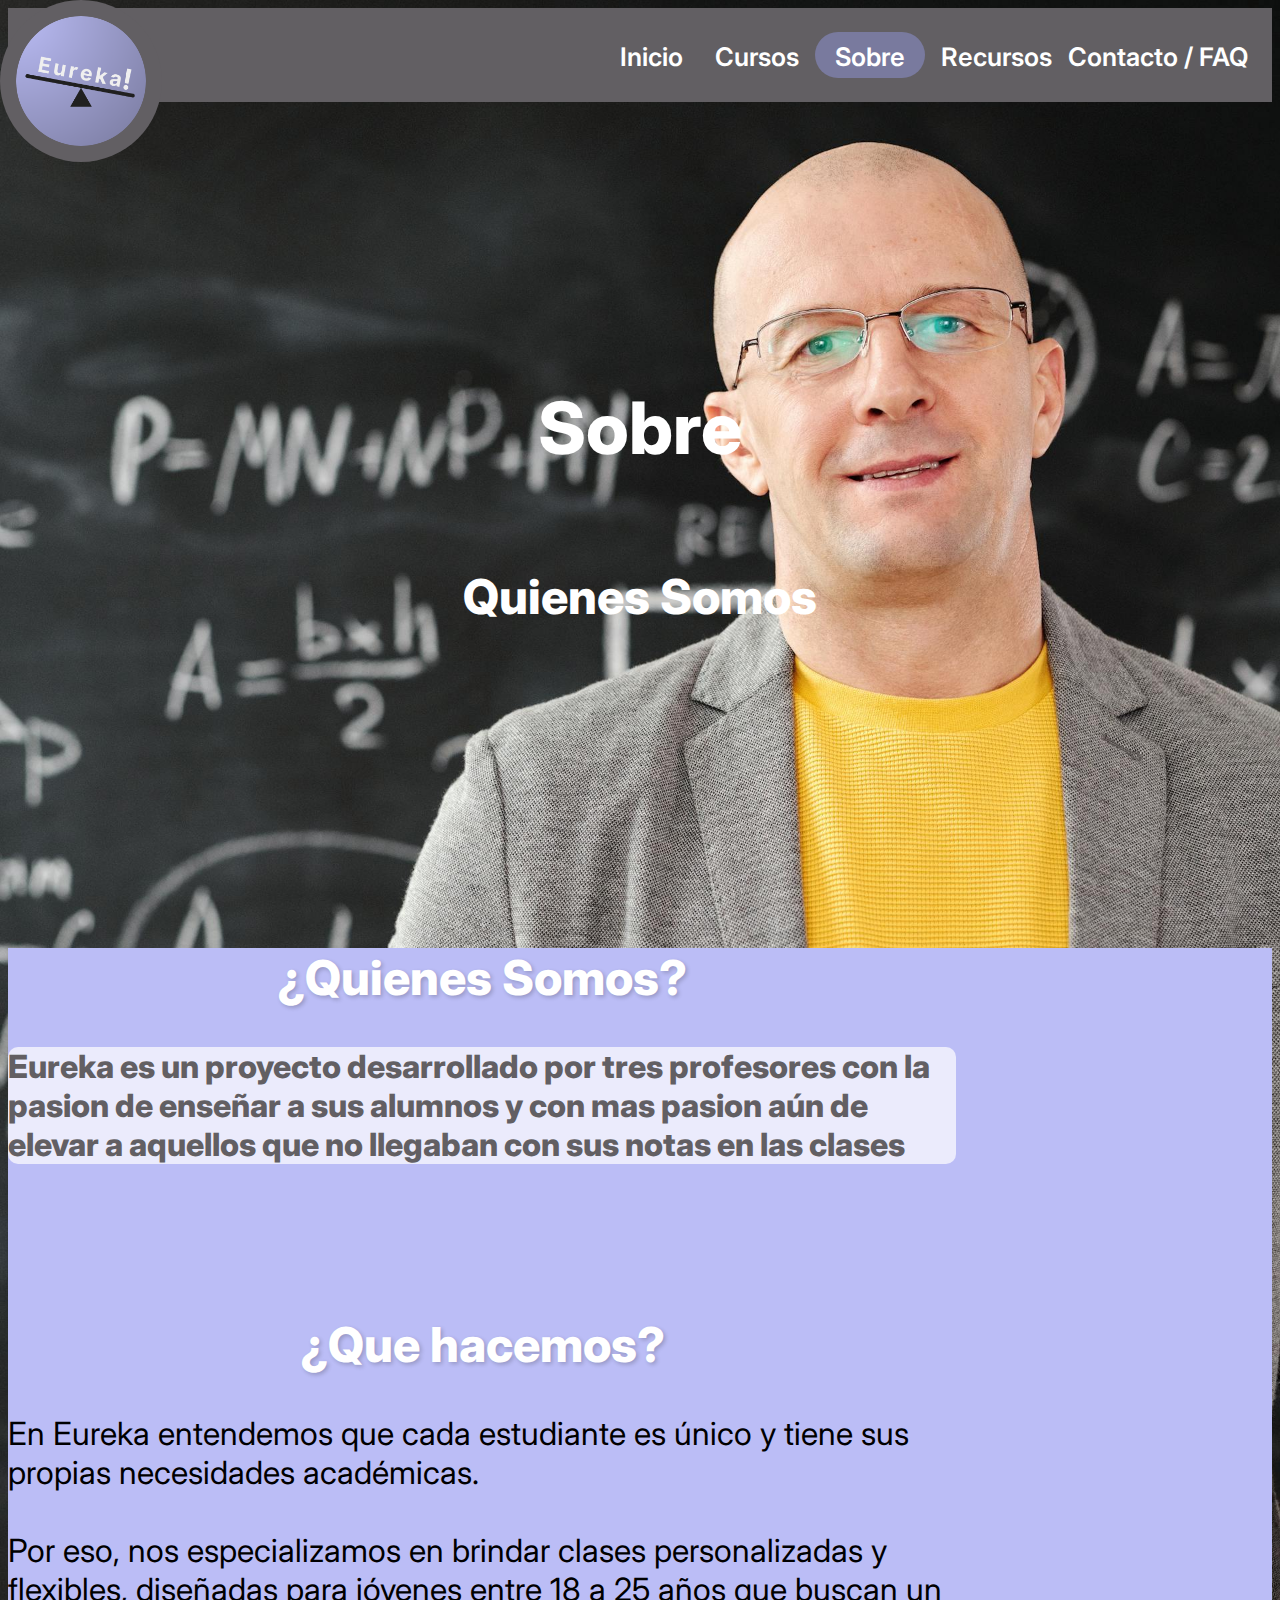
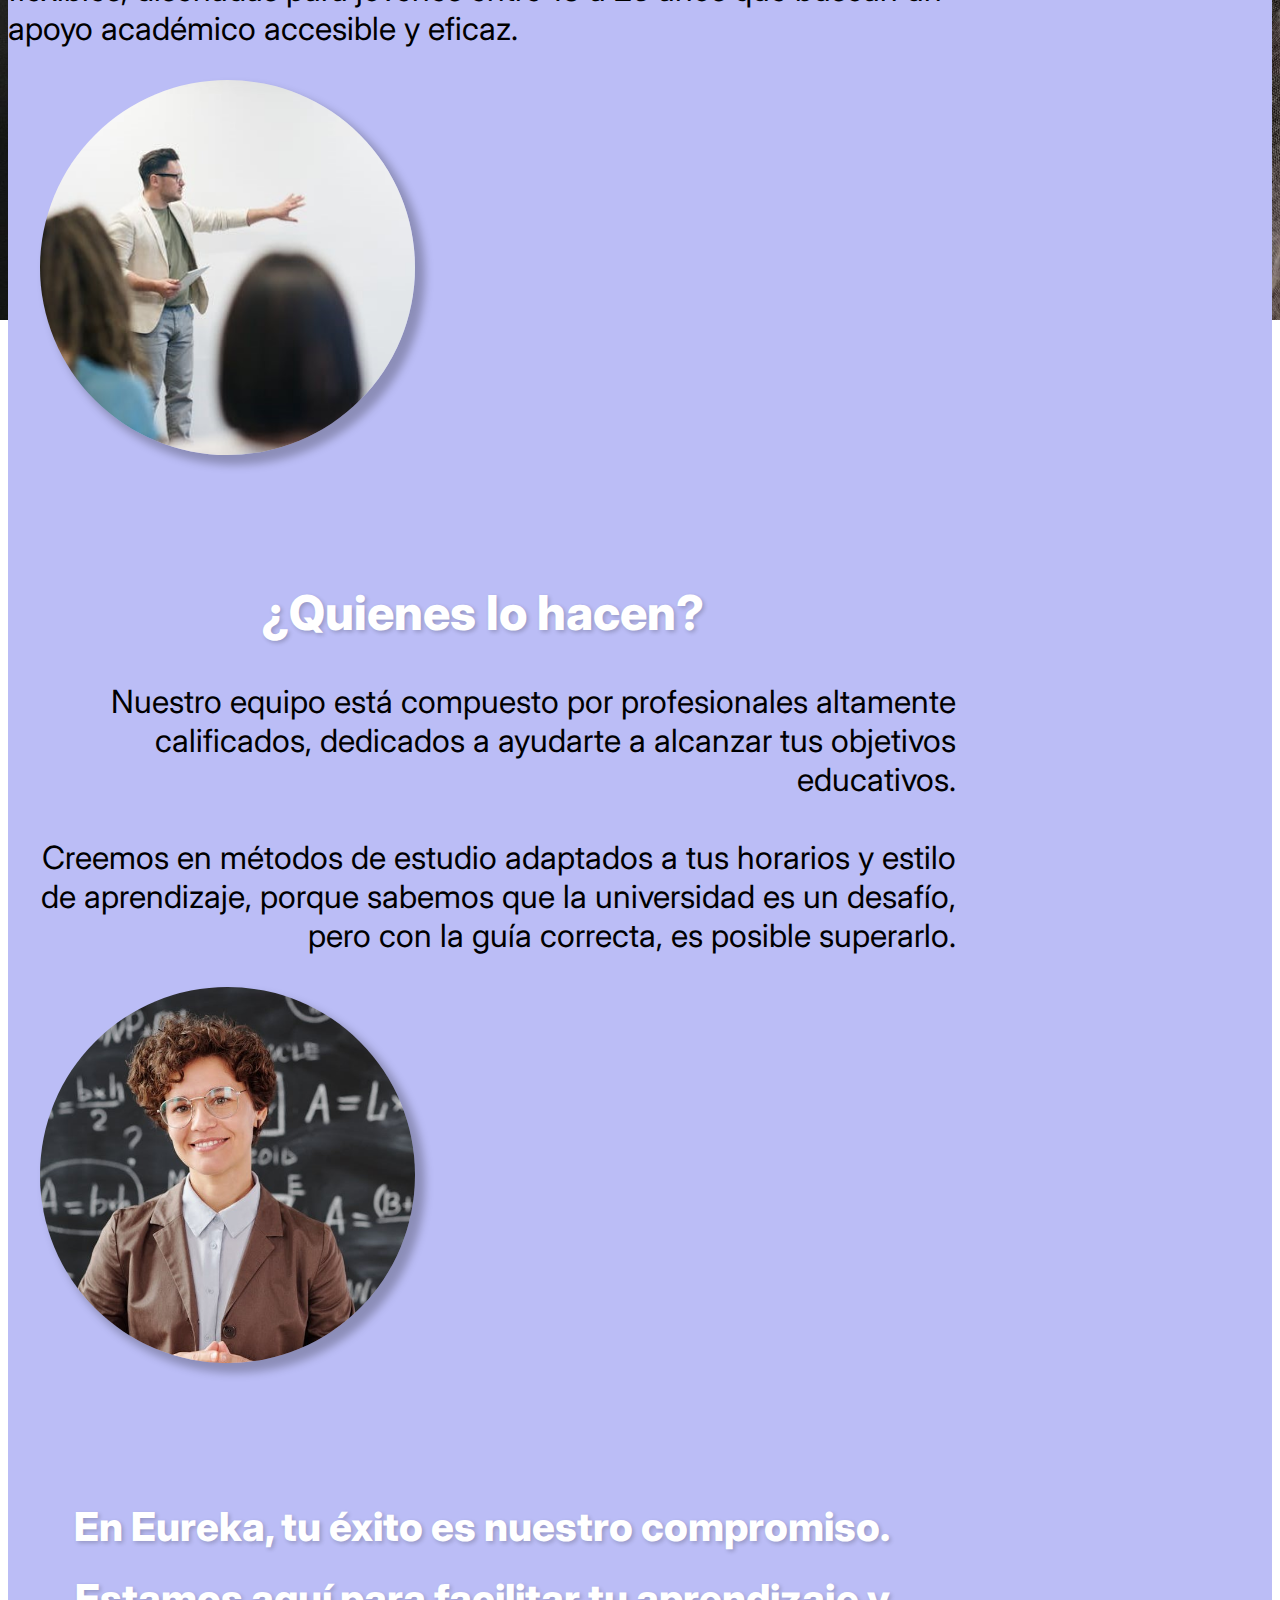
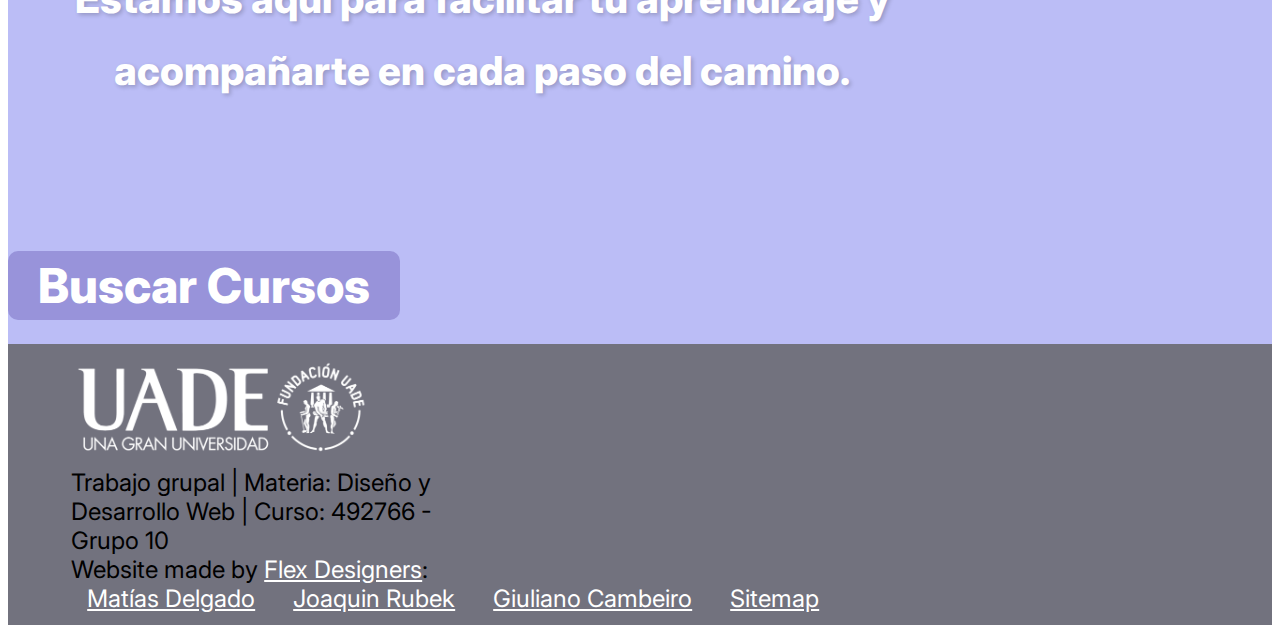
==== commit 845aad3c: "Añadido FAQ y Metodo de Pago" ====
--- a/pages/about.html
+++ b/pages/about.html
@@ -22,7 +22,7 @@
             <li><a href="./courses_tutors.html">Cursos</a></li>
             <li><a href="">Sobre</a></li>
             <li><a href="./resources.html">Recursos</a></li>
-            <li><a href="./faq_contact.html">Contacto</a></li>
+            <li><a href="./faq_contact.html">Contacto / FAQ</a></li>
           </ul>
         </div>
         <nav class="navbar navbar-dark">
@@ -56,7 +56,7 @@
             <li><a href="./courses_tutors.html">Cursos</a></li>
             <li class="active-menu"><a>Sobre</a></li>
             <li><a href="./resources.html">Recursos</a></li>
-            <li><a href="./faq_contact.html">Contacto</a></li>
+            <li><a href="./faq_contact.html">Contacto / FAQ</a></li>
           </ul>
         </nav>
       </header>
@@ -157,7 +157,7 @@
           <a href="https://joacoru.github.io/tpo2/" target="_blank"
             >Joaquin Rubek</a
           >
-          <a href="https://giuliano-camb.github.io/Portfolio--/" target="_blank"
+          <a href="https://giuliano-camb.github.io/TPO2/" target="_blank"
             >Giuliano Cambeiro</a
           >
           <a href="./sitemap.html">Sitemap</a>
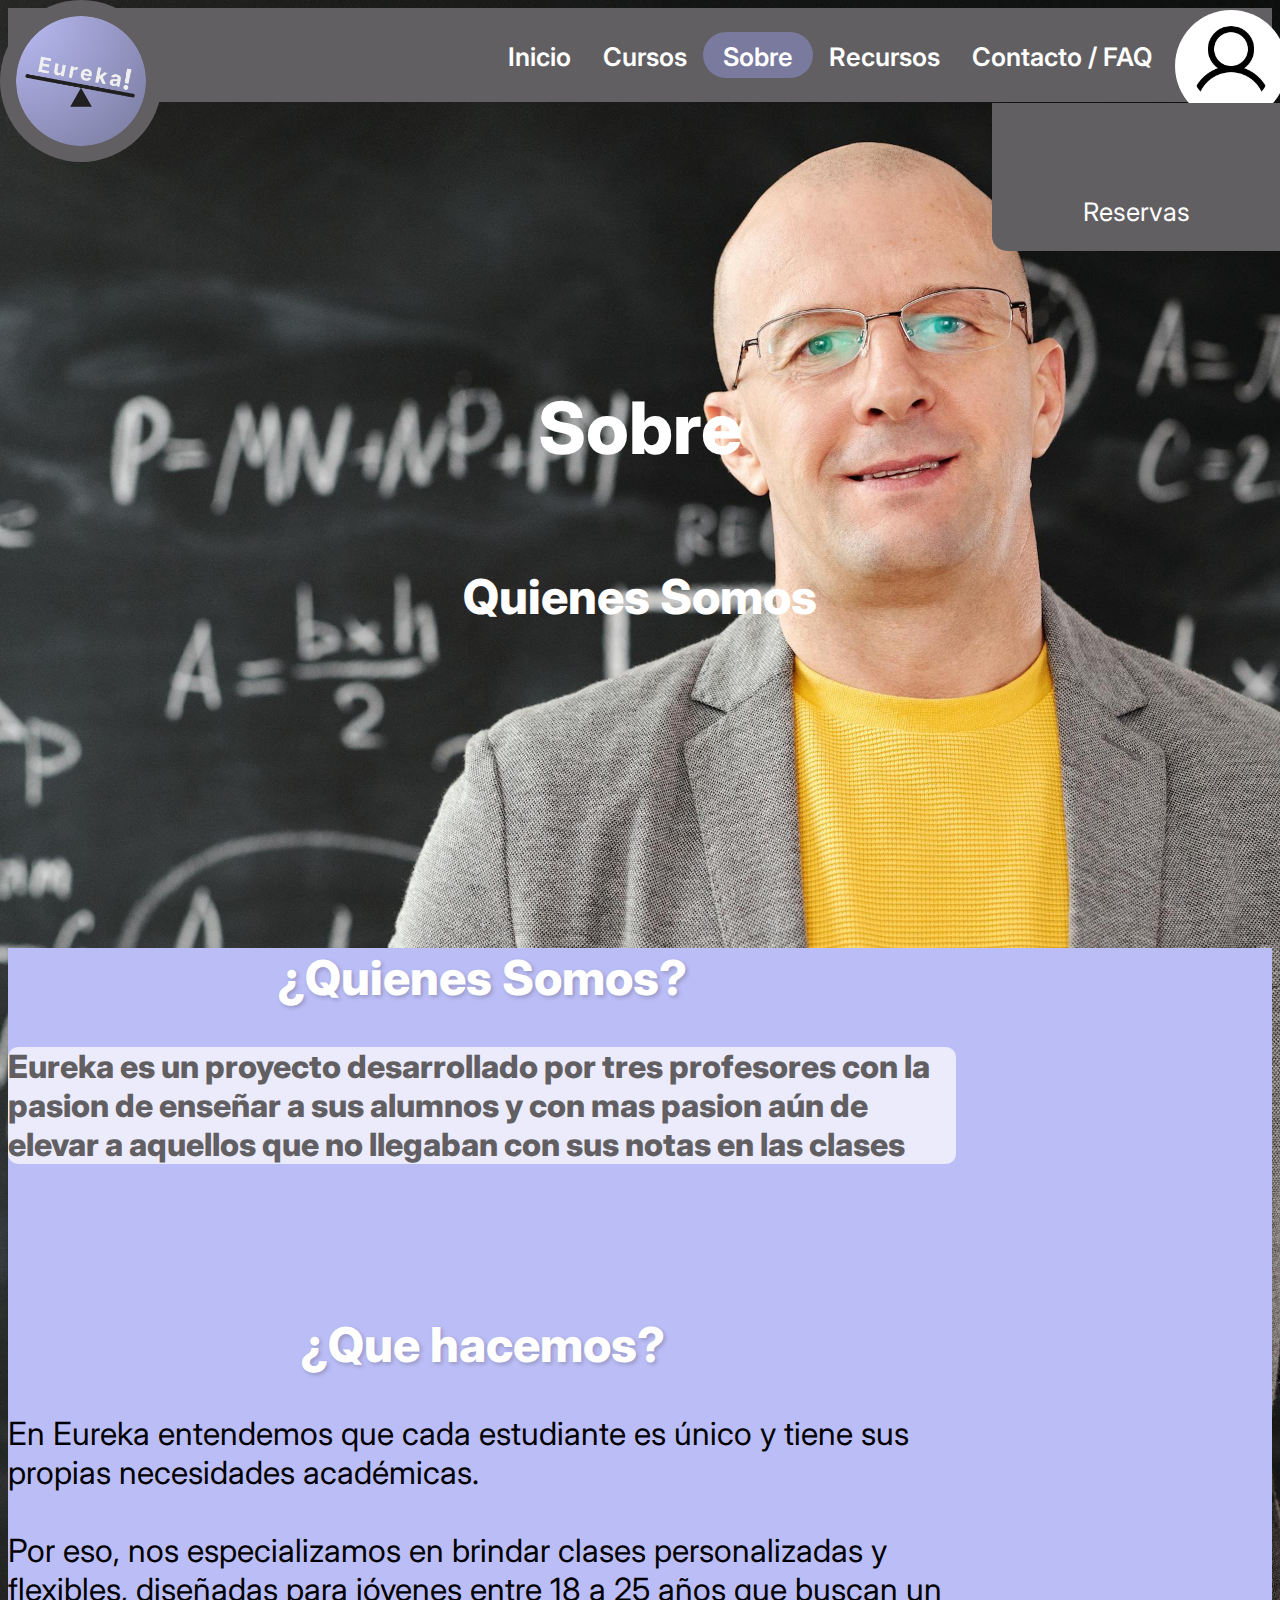
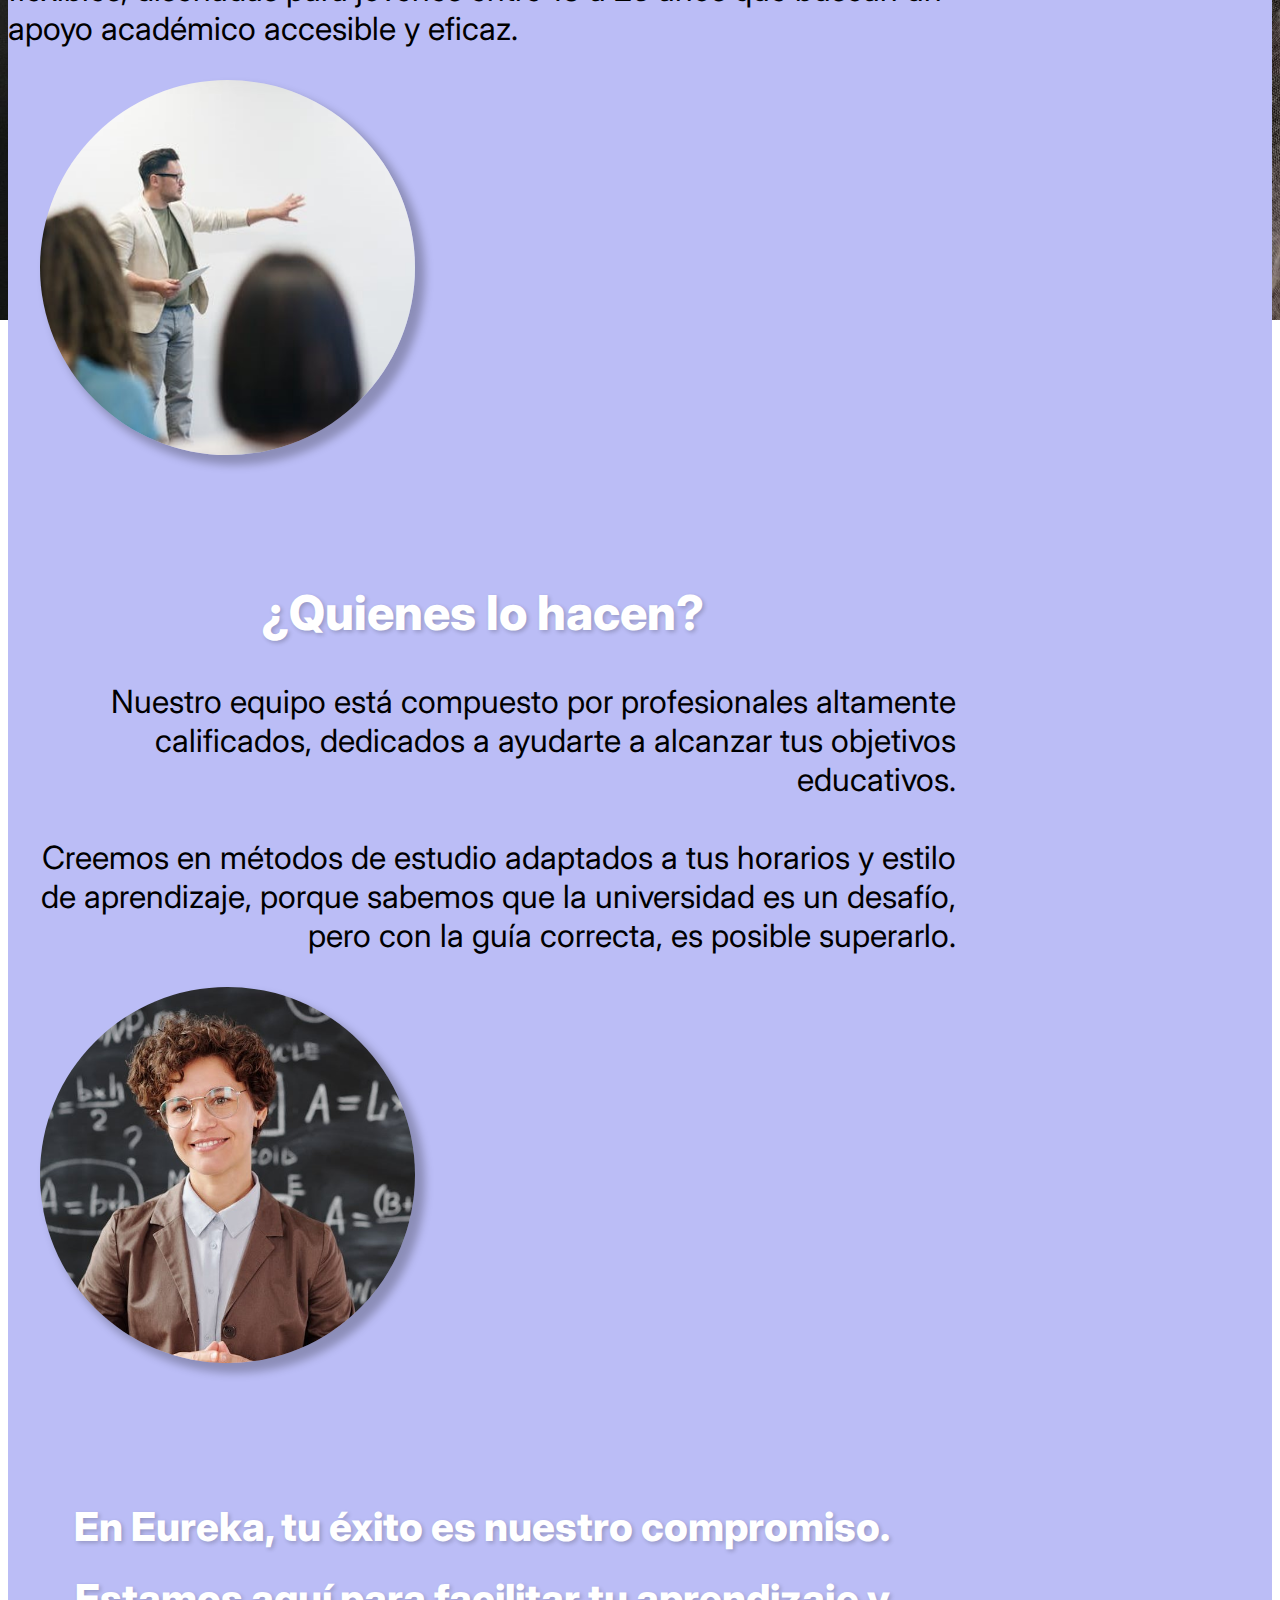
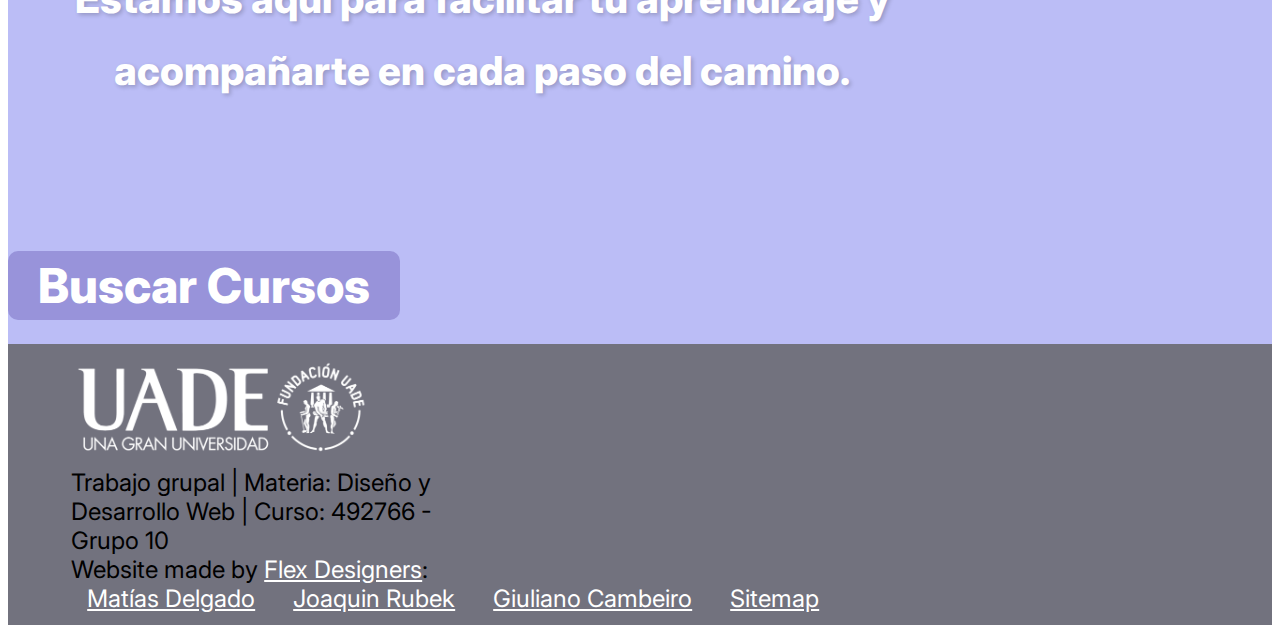
==== commit e287e80a: "Agregado menu de simulacion de inicio de sesion y pagina de reserva" ====
--- a/pages/about.html
+++ b/pages/about.html
@@ -23,6 +23,7 @@
             <li><a href="">Sobre</a></li>
             <li><a href="./resources.html">Recursos</a></li>
             <li><a href="./faq_contact.html">Contacto / FAQ</a></li>
+            <li><a href="./reserves.html">Reservas</a></li>
           </ul>
         </div>
         <nav class="navbar navbar-dark">
@@ -57,7 +58,16 @@
             <li class="active-menu"><a>Sobre</a></li>
             <li><a href="./resources.html">Recursos</a></li>
             <li><a href="./faq_contact.html">Contacto / FAQ</a></li>
+            <li class="push-left">
+              <img
+                src="../assets/images/user.png"
+                alt="Representacion de Usuario"
+              />
+            </li>
           </ul>
+          <div class="hidden-menu">
+            <a href="./reserves.html">Reservas</a>
+          </div>
         </nav>
       </header>
 
--- a/styles/header.css
+++ b/styles/header.css
@@ -45,7 +45,8 @@
   margin: 4px 0;
 }
 
-.header--container a {
+.header--container a,
+.hidden-menu a {
   font-size: 1.6rem;
   text-decoration: none;
   color: #fff !important;
@@ -62,6 +63,38 @@
 
 .navbar-dark .navbar-toggler {
   border: none !important;
+}
+
+.header--container li img {
+  background-color: #fff;
+  position: absolute;
+  left: 100vw;
+  margin-left: -105px;
+  margin-top: 10px;
+  width: 80px;
+  border-radius: 1000px;
+}
+
+.push-left {
+  width: 80px;
+}
+
+.hidden-menu {
+  display: flex;
+  position: absolute;
+  padding: 1.5rem;
+  top: 6.45rem;
+  right: 0;
+  width: 240px;
+  height: 100px;
+  background-color: #625f63;
+  flex-direction: column;
+  justify-content: flex-end;
+  border-radius: 0px 0px 0px 15px;
+}
+
+.hidden-menu a {
+  text-align: center;
 }
 
 @media only screen and (min-width: 950px) {
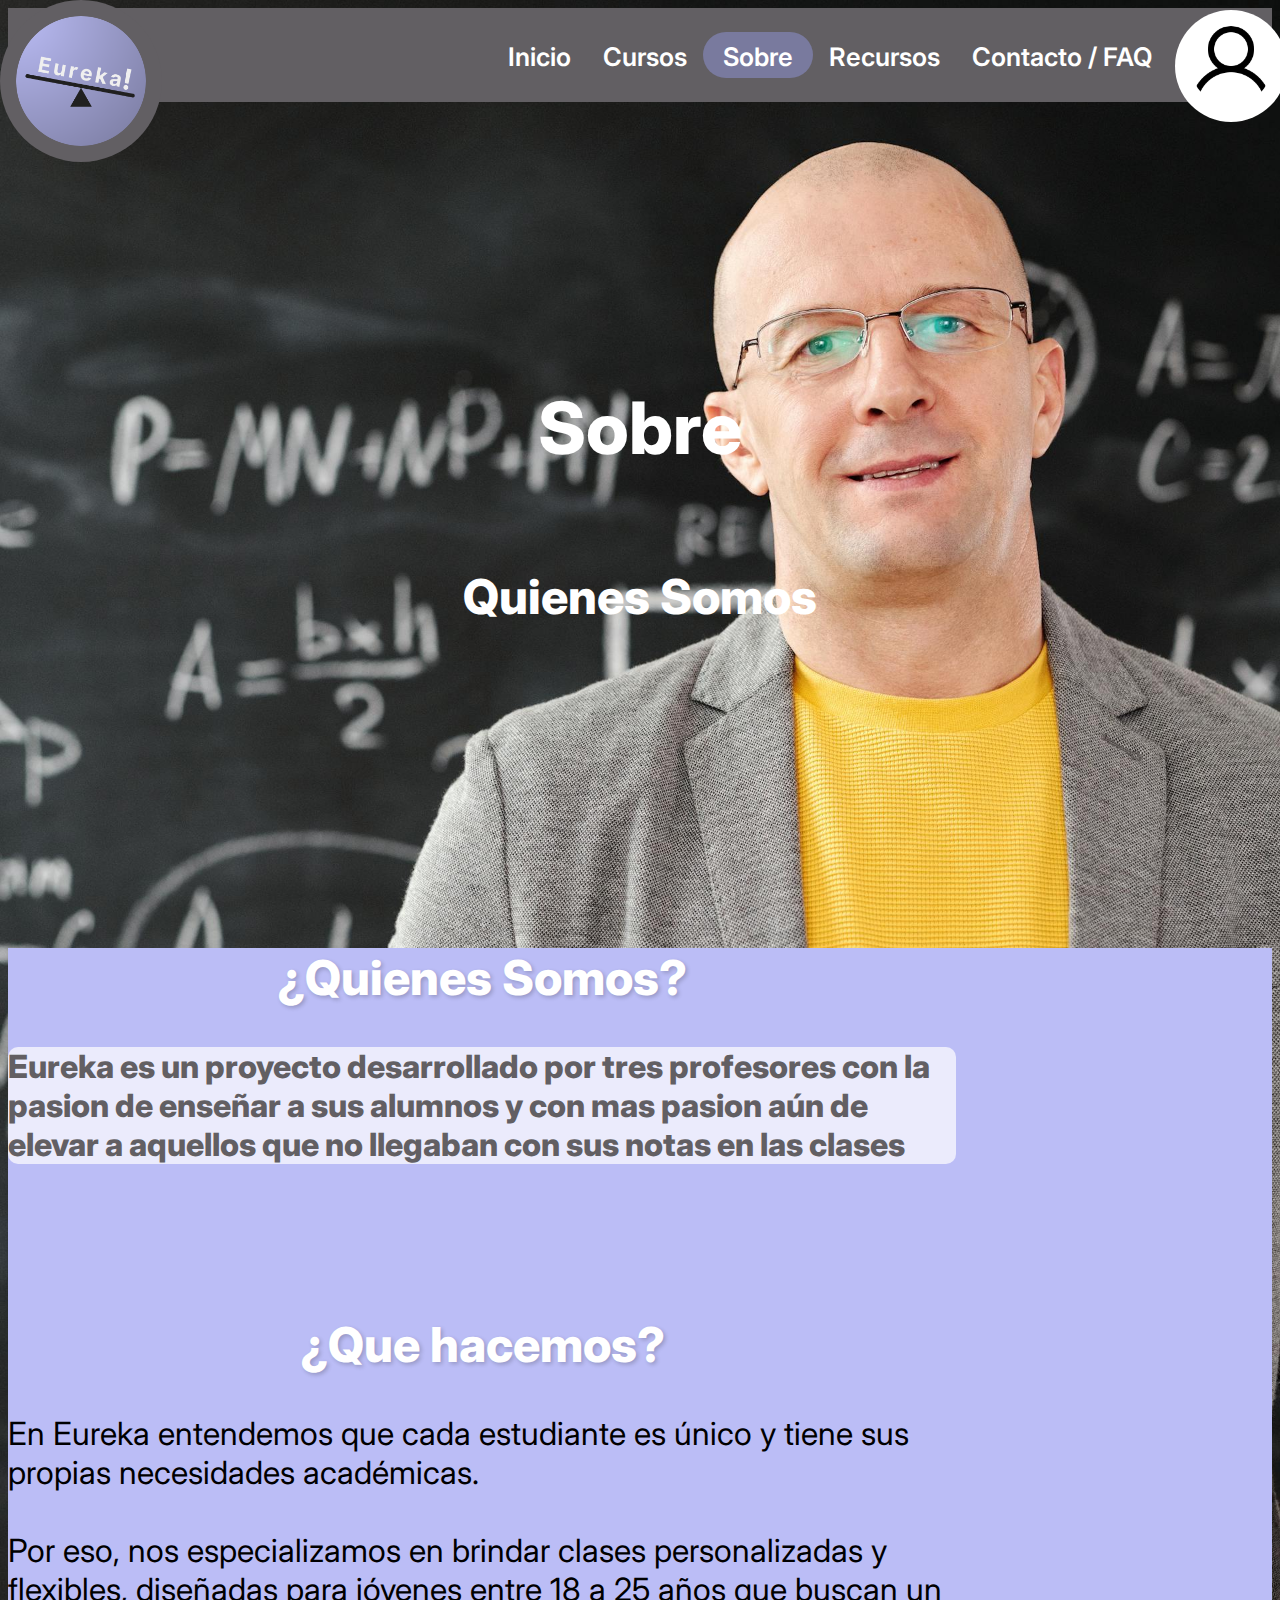
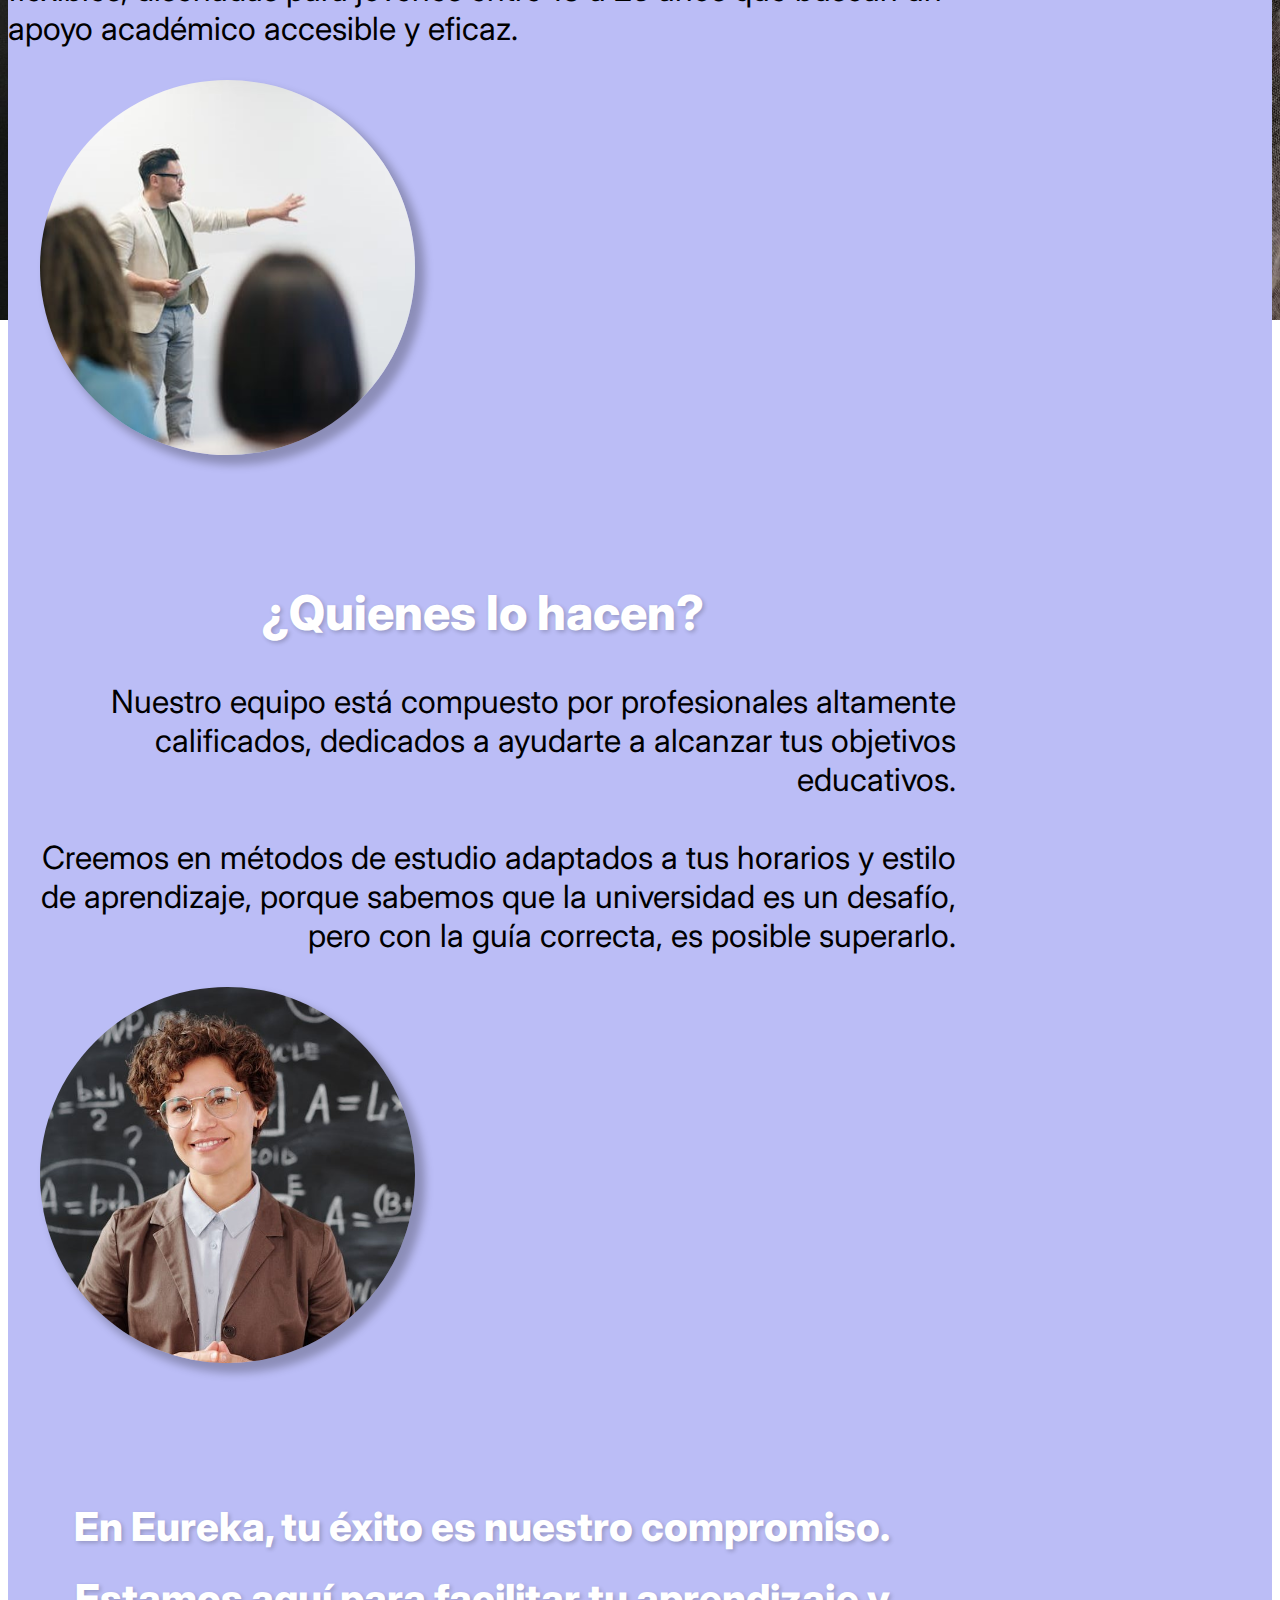
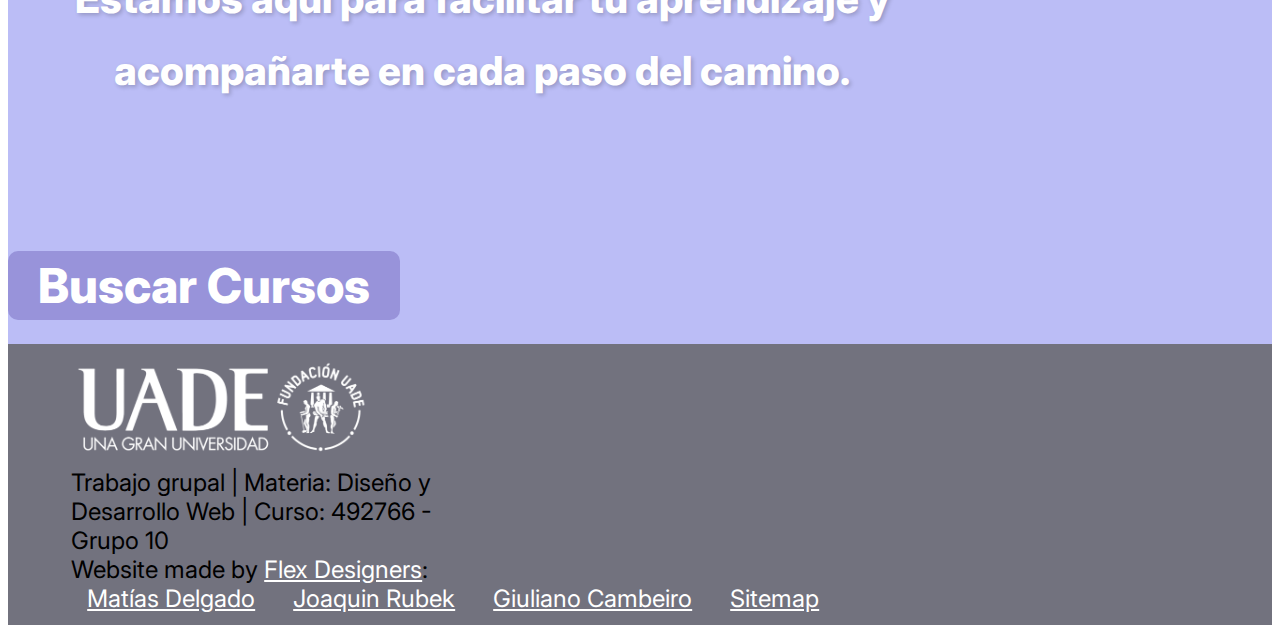
==== commit d5a0824a: "Add js" ====
--- a/pages/about.html
+++ b/pages/about.html
@@ -1,190 +1,165 @@
 <!DOCTYPE html>
 <html lang="en">
-  <head>
-    <meta charset="UTF-8" />
-    <meta name="viewport" content="width=device-width, initial-scale=1.0" />
-    <link rel="icon" href="../assets/images/logo.ico" />
-    <link rel="stylesheet" href="../styles/header.css" />
-    <link rel="stylesheet" href="../styles/general.css" />
-    <link rel="stylesheet" href="../styles/about.css" />
-    <link rel="stylesheet" href="../styles/footer.css" />
-    <title>Nosotros | Eureka!</title>
-  </head>
-  <body class="container-general">
-    <hgroup class="main-flex">
-      <header class="header-mobile">
-        <div
-          class="collapse header-broad-container"
-          id="navbarToggleExternalContent"
-        >
-          <ul class="header--container">
-            <li><a href="../index.html">Inicio</a></li>
-            <li><a href="./courses_tutors.html">Cursos</a></li>
-            <li><a href="">Sobre</a></li>
-            <li><a href="./resources.html">Recursos</a></li>
-            <li><a href="./faq_contact.html">Contacto / FAQ</a></li>
-            <li><a href="./reserves.html">Reservas</a></li>
-          </ul>
+
+<head>
+  <meta charset="UTF-8" />
+  <meta name="viewport" content="width=device-width, initial-scale=1.0" />
+  <link rel="icon" href="../assets/images/logo.ico" />
+  <link rel="stylesheet" href="../styles/header.css" />
+  <link rel="stylesheet" href="../styles/general.css" />
+  <link rel="stylesheet" href="../styles/about.css" />
+  <link rel="stylesheet" href="../styles/footer.css" />
+  <title>Nosotros | Eureka!</title>
+</head>
+
+<body class="container-general">
+  <hgroup class="main-flex">
+    <header class="header-mobile">
+      <div class="collapse header-broad-container" id="navbarToggleExternalContent">
+        <ul class="header--container">
+          <li><a href="../index.html">Inicio</a></li>
+          <li><a href="./courses_tutors.html">Cursos</a></li>
+          <li><a href="">Sobre</a></li>
+          <li><a href="./resources.html">Recursos</a></li>
+          <li><a href="./faq_contact.html">Contacto / FAQ</a></li>
+          <li><a href="./reserves.html">Reservas</a></li>
+        </ul>
+      </div>
+      <nav class="navbar navbar-dark">
+        <div class="container-fluid header-collapsed-container">
+          <button class="navbar-toggler" type="button" data-bs-toggle="collapse"
+            data-bs-target="#navbarToggleExternalContent" aria-controls="navbarToggleExternalContent"
+            aria-expanded="false" aria-label="Toggle navigation">
+            <span class="navbar-toggler-icon"></span>
+          </button>
+          <a href="../index.html"><img src="../assets/images/logo.png" alt="logotipo de eureka" /></a>
         </div>
-        <nav class="navbar navbar-dark">
-          <div class="container-fluid header-collapsed-container">
-            <button
-              class="navbar-toggler"
-              type="button"
-              data-bs-toggle="collapse"
-              data-bs-target="#navbarToggleExternalContent"
-              aria-controls="navbarToggleExternalContent"
-              aria-expanded="false"
-              aria-label="Toggle navigation"
-            >
-              <span class="navbar-toggler-icon"></span>
-            </button>
-            <a href="../index.html"
-              ><img src="../assets/images/logo.png" alt="logotipo de eureka"
-            /></a>
-          </div>
-        </nav>
-      </header>
+      </nav>
+    </header>
 
-      <header class="header-desktop">
-        <nav class="header-desktop-container">
-          <a href="../index.html"
-            ><img src="../assets/images/logo.png" alt="logotipo de eureka"
-          /></a>
+    <header class="header-desktop">
+      <nav class="header-desktop-container">
+        <a href="../index.html"><img src="../assets/images/logo.png" alt="logotipo de eureka" /></a>
 
-          <ul class="header--container">
-            <li><a href="../index.html">Inicio</a></li>
-            <li><a href="./courses_tutors.html">Cursos</a></li>
-            <li class="active-menu"><a>Sobre</a></li>
-            <li><a href="./resources.html">Recursos</a></li>
-            <li><a href="./faq_contact.html">Contacto / FAQ</a></li>
-            <li class="push-left">
-              <img
-                src="../assets/images/user.png"
-                alt="Representacion de Usuario"
-              />
-            </li>
-          </ul>
-          <div class="hidden-menu">
-            <a href="./reserves.html">Reservas</a>
-          </div>
-        </nav>
-      </header>
+        <ul class="header--container">
+          <li><a href="../index.html">Inicio</a></li>
+          <li><a href="./courses_tutors.html">Cursos</a></li>
+          <li class="active-menu"><a>Sobre</a></li>
+          <li><a href="./resources.html">Recursos</a></li>
+          <li><a href="./faq_contact.html">Contacto / FAQ</a></li>
+          <li class="push-left">
+            <img src="../assets/images/user.png" alt="Representacion de Usuario" />
+          </li>
+        </ul>
+        <div class="hidden-menu">
+          <a href="./reserves.html">Reservas</a>
+        </div>
+      </nav>
+    </header>
 
-      <section>
-        <article class="wordings-container">
-          <h1>Sobre</h1>
-          <h3>Quienes Somos</h3>
-        </article>
-      </section>
-      <div></div>
-    </hgroup>
+    <section>
+      <article class="wordings-container">
+        <h1>Sobre</h1>
+        <h3>Quienes Somos</h3>
+      </article>
+    </section>
+    <div></div>
+  </hgroup>
 
-    <main
-      id="sobre"
-      class="d-flex flex-column align-items-center background-color-primary py-5"
-    >
-      <section>
-        <h2 class="wordings-container-main my-4">¿Quienes Somos?</h2>
-        <div class="box-color-white p-3 px-5">
-          <p>
-            Eureka es un proyecto desarrollado por tres profesores con la pasion
-            de enseñar a sus alumnos y con mas pasion aún de elevar a aquellos
-            que no llegaban con sus notas en las clases
-          </p>
-        </div>
-      </section>
-      <section>
-        <h2 class="wordings-container-main my-4">¿Que hacemos?</h2>
-        <div class="d-flex flex-column align-items-center">
-          <p>
-            En Eureka entendemos que cada estudiante es único y tiene sus
-            propias necesidades académicas.<br /><br />
-            <!-- esto es mala practica pero me duele la cabeza -->
-            Por eso, nos especializamos en brindar clases personalizadas y
-            flexibles, diseñadas para jóvenes entre 18 a 25 años que buscan un
-            apoyo académico accesible y eficaz.
-          </p>
-          <img
-            src="../assets/images/about/about-1.jpg"
-            alt="Profesor enseñando"
-          />
-        </div>
-      </section>
-      <section>
-        <h2 class="wordings-container-main mb-4">¿Quienes lo hacen?</h2>
-        <div class="d-flex flex-column align-items-center change-direction">
-          <p>
-            Nuestro equipo está compuesto por profesionales altamente
-            calificados, dedicados a ayudarte a alcanzar tus objetivos
-            educativos.<br /><br />Creemos en métodos de estudio adaptados a tus
-            <!-- esto es mala practica pero me duele la cabeza -->
-            horarios y estilo de aprendizaje, porque sabemos que la universidad
-            es un desafío, pero con la guía correcta, es posible superarlo.
-          </p>
-          <img
-            src="../assets/images/about/about-2.jpg"
-            alt="Profesora sonriendo"
-          />
-        </div>
-      </section>
-      <section id="closing-remarks" class="w-75 my-5 text-center">
+  <main id="sobre" class="d-flex flex-column align-items-center background-color-primary py-5">
+    <section>
+      <h2 class="wordings-container-main my-4">¿Quienes Somos?</h2>
+      <div class="box-color-white p-3 px-5">
         <p>
-          En Eureka, tu éxito es nuestro compromiso. Estamos aquí para facilitar
-          tu aprendizaje y acompañarte en cada paso del camino.
+          Eureka es un proyecto desarrollado por tres profesores con la pasion
+          de enseñar a sus alumnos y con mas pasion aún de elevar a aquellos
+          que no llegaban con sus notas en las clases
         </p>
-      </section>
+      </div>
+    </section>
+    <section>
+      <h2 class="wordings-container-main my-4">¿Que hacemos?</h2>
+      <div class="d-flex flex-column align-items-center">
+        <p>
+          En Eureka entendemos que cada estudiante es único y tiene sus
+          propias necesidades académicas.<br /><br />
+          <!-- esto es mala practica pero me duele la cabeza -->
+          Por eso, nos especializamos en brindar clases personalizadas y
+          flexibles, diseñadas para jóvenes entre 18 a 25 años que buscan un
+          apoyo académico accesible y eficaz.
+        </p>
+        <img src="../assets/images/about/about-1.jpg" alt="Profesor enseñando" />
+      </div>
+    </section>
+    <section>
+      <h2 class="wordings-container-main mb-4">¿Quienes lo hacen?</h2>
+      <div class="d-flex flex-column align-items-center change-direction">
+        <p>
+          Nuestro equipo está compuesto por profesionales altamente
+          calificados, dedicados a ayudarte a alcanzar tus objetivos
+          educativos.<br /><br />Creemos en métodos de estudio adaptados a tus
+          <!-- esto es mala practica pero me duele la cabeza -->
+          horarios y estilo de aprendizaje, porque sabemos que la universidad
+          es un desafío, pero con la guía correcta, es posible superarlo.
+        </p>
+        <img src="../assets/images/about/about-2.jpg" alt="Profesora sonriendo" />
+      </div>
+    </section>
+    <section id="closing-remarks" class="w-75 my-5 text-center">
+      <p>
+        En Eureka, tu éxito es nuestro compromiso. Estamos aquí para facilitar
+        tu aprendizaje y acompañarte en cada paso del camino.
+      </p>
+    </section>
 
-      <button>Buscar Cursos</button>
-    </main>
+    <button>Buscar Cursos</button>
+  </main>
 
-    <footer class="footer-color">
-      <div class="w-100">
-        <div class="d-flex flex-wrap justify-content-between">
-          <img
-            src="../assets/images/logo-uade.png"
-            alt="Logo de Universidad Argentina de la Empresa"
-          />
-          <p>
-            Trabajo grupal | Materia: Diseño y Desarrollo Web | Curso: 492766 -
-            Grupo 10
-          </p>
-        </div>
-        <div class="d-flex flex-wrap justify-content-between">
-          <p>
-            Website made by
-            <a
-              href="https://mdelgadouade.github.io/DyDWeb_grupo10_servicios-profesionales/"
-              target="_blank"
-              >Flex Designers</a
-            >:
-          </p>
-          <a
-            href="https://mdelgadouade.github.io/SitioPortfolio/"
-            target="_blank"
-            >Matías Delgado</a
-          >
-          <a href="https://joacoru.github.io/tpo2/" target="_blank"
-            >Joaquin Rubek</a
-          >
-          <a href="https://giuliano-camb.github.io/TPO2/" target="_blank"
-            >Giuliano Cambeiro</a
-          >
-          <a href="./sitemap.html">Sitemap</a>
-        </div>
+  <footer class="footer-color">
+    <div class="w-100">
+      <div class="d-flex flex-wrap justify-content-between">
+        <img src="../assets/images/logo-uade.png" alt="Logo de Universidad Argentina de la Empresa" />
+        <p>
+          Trabajo grupal | Materia: Diseño y Desarrollo Web | Curso: 492766 -
+          Grupo 10
+        </p>
       </div>
-    </footer>
+      <div class="d-flex flex-wrap justify-content-between">
+        <p>
+          Website made by
+          <a href="https://mdelgadouade.github.io/DyDWeb_grupo10_servicios-profesionales/" target="_blank">Flex
+            Designers</a>:
+        </p>
+        <a href="https://mdelgadouade.github.io/SitioPortfolio/" target="_blank">Matías Delgado</a>
+        <a href="https://joacoru.github.io/tpo2/" target="_blank">Joaquin Rubek</a>
+        <a href="https://giuliano-camb.github.io/TPO2/" target="_blank">Giuliano Cambeiro</a>
+        <a href="./sitemap.html">Sitemap</a>
+      </div>
+    </div>
+  </footer>
 
-    <link
-      href="https://cdn.jsdelivr.net/npm/bootstrap@5.0.2/dist/css/bootstrap.min.css"
-      rel="stylesheet"
-      integrity="sha384-EVSTQN3/azprG1Anm3QDgpJLIm9Nao0Yz1ztcQTwFspd3yD65VohhpuuCOmLASjC"
-      crossorigin="anonymous"
-    />
-    <script
-      src="https://cdn.jsdelivr.net/npm/bootstrap@5.0.2/dist/js/bootstrap.bundle.min.js"
-      integrity="sha384-MrcW6ZMFYlzcLA8Nl+NtUVF0sA7MsXsP1UyJoMp4YLEuNSfAP+JcXn/tWtIaxVXM"
-      crossorigin="anonymous"
-    ></script>
-  </body>
-</html>
+  <link href="https://cdn.jsdelivr.net/npm/bootstrap@5.0.2/dist/css/bootstrap.min.css" rel="stylesheet"
+    integrity="sha384-EVSTQN3/azprG1Anm3QDgpJLIm9Nao0Yz1ztcQTwFspd3yD65VohhpuuCOmLASjC" crossorigin="anonymous" />
+  <script src="https://cdn.jsdelivr.net/npm/bootstrap@5.0.2/dist/js/bootstrap.bundle.min.js"
+    integrity="sha384-MrcW6ZMFYlzcLA8Nl+NtUVF0sA7MsXsP1UyJoMp4YLEuNSfAP+JcXn/tWtIaxVXM"
+    crossorigin="anonymous"></script>
+
+  <script>
+    function handleReservation() {
+      const reservation = document.querySelector('.hidden-menu');
+      const user = document.querySelector('.push-left');
+
+      user.addEventListener('click', () => {
+        reservation.style.display = 'flex';
+      });
+
+      reservation.addEventListener('mouseleave', () => {
+        reservation.style.display = 'none';
+      })
+    }
+
+    handleReservation();
+  </script>
+</body>
+
+</html>--- a/styles/header.css
+++ b/styles/header.css
@@ -80,7 +80,7 @@
 }
 
 .hidden-menu {
-  display: flex;
+  display: none;
   position: absolute;
   padding: 1.5rem;
   top: 6.45rem;
